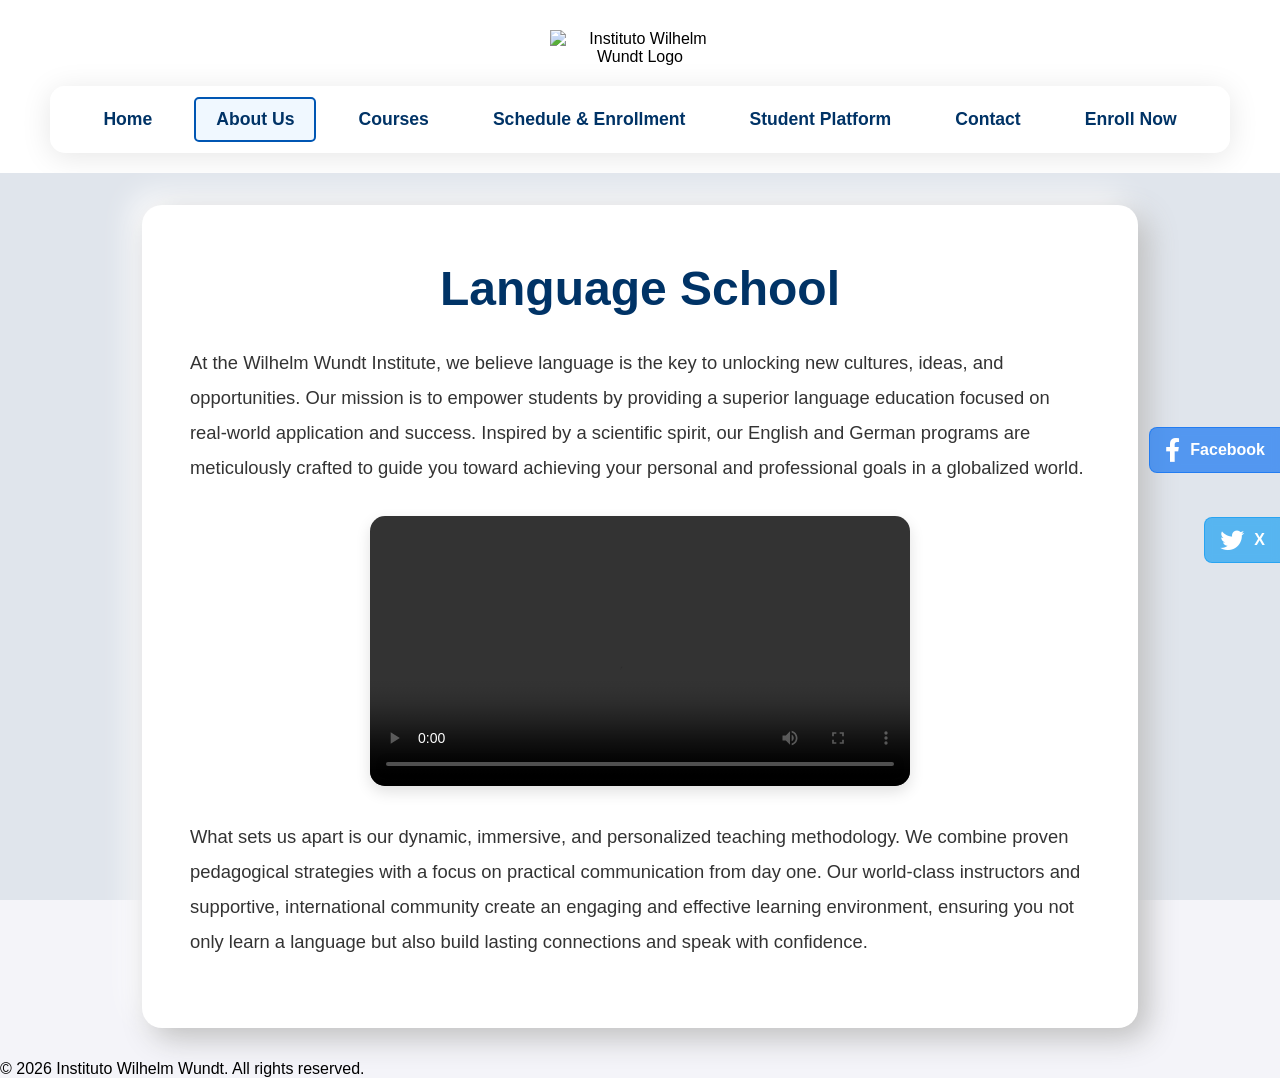
==== about.html @ 09e3ad92 "Refactor: Transform project to Wil Language Institute website" ====
<!DOCTYPE html>
<html lang="en">
<head>
    <meta charset="UTF-8">
    <meta name="viewport" content="width=device-width, initial-scale=1.0">
    <title>Instituto Wilhelm Wundt - About Us</title>
    <link rel="stylesheet" href="assets/styles.css">
    <link rel="stylesheet" href="assets/quienes_somos_effects.css">
    <link rel="stylesheet" href="https://cdnjs.cloudflare.com/ajax/libs/font-awesome/6.0.0-beta3/css/all.min.css">
    <style>
        body {
            background-color: #e0e5ec;
            font-family: 'Roboto', sans-serif;
            margin: 0;
            background-image: url('imagenes/analisis_investigacion.jpg'); /* Imagen de fondo conceptual */
            background-size: cover;
            background-position: center;
            background-attachment: fixed;
            position: relative; /* Necesario para el pseudo-elemento */
        }
        body::before {
            content: '';
            position: absolute;
            top: 0;
            left: 0;
            width: 100%;
            height: 100%;
            background-color: rgba(255, 255, 255, 0.7); /* Overlay blanco semitransparente */
            z-index: -1; /* Detrás del contenido */
        }
        .main-header {
            background-color: #ffffff;
            padding: 20px 0 10px 0;
            text-align: center;
            position: relative;
            overflow: hidden;
            flex-shrink: 0;
        }
        .main-header .container {
            max-width: 1200px;
            margin: 0 auto;
            padding: 10px 20px;
        }
        .main-header .logo {
            position: relative;
            display: inline-block;
            margin-bottom: 20px;
        }
        .main-header .logo img {
            max-height: 160px;
            width: auto;
            max-width: 80%;
        }
        .main-header .logo::before {
            content: '';
            position: absolute;
            top: 0;
            left: -150%;
            width: 70%;
            height: 100%;
            background: linear-gradient(90deg, transparent, rgba(255, 255, 255, 0.4), transparent);
            transform: skewX(-25deg);
            animation: shine 5s infinite linear;
        }
        @keyframes shine {
            0% { left: -150%; }
            100% { left: 150%; }
        }
        .main-header::after {
            content: '';
            position: absolute;
            bottom: 0;
            left: -100%;
            width: 100%;
            height: 4px;
            background: linear-gradient(90deg, transparent, #c0c0c0, #a9a9a9, #c0c0c0, transparent);
            animation: slide-in 4s linear infinite;
        }
        @keyframes slide-in {
            0% { left: -100%; }
            50% { left: 100%; }
            100% { left: 100%; }
        }
        .page-nav {
            display: flex;
            justify-content: center;
            align-items: center;
            padding-bottom: 10px;
        }
        .page-nav a {
            color: #003366;
            text-decoration: none;
            margin: 0 10px;
            font-weight: 600;
            font-size: 1.1em;
            padding: 10px 20px;
            border-radius: 5px;
            border: 2px solid transparent;
            transition: all 0.3s ease;
        }
        .page-nav a.active {
            border-color: #0056b3;
            background-color: #f0f8ff;
        }
        .page-nav a:hover {
            border-color: #0056b3;
            background-color: #f0f8ff;
        }

        .main-content { max-width: 900px; margin: 2rem auto; padding: 1.5rem 3rem 3rem 3rem; background: #ffffff; border-radius: 20px; box-shadow: 10px 10px 30px #bebebe, -10px -10px 30px #ffffff; }
        .page-header { text-align: center; margin-bottom: 30px; }
        .page-header h1 { font-size: 3rem; color: #003366; margin-bottom: 15px; font-weight: 700; }
        .page-header p { color: #555; font-size: 1.3rem; line-height: 1.6; }

        .description-section p { font-size: 1.15rem; line-height: 1.9; color: #333; margin-bottom: 20px; }

        .pillars-grid {
            display: grid;
            grid-template-columns: repeat(auto-fit, minmax(220px, 1fr)); /* Ajuste para más espacio */
            gap: 25px;
            margin-top: 30px;
        }
        .pillar-card {
            background: #f8f9fa;
            padding: 25px;
            border-radius: 15px;
            box-shadow: 0 6px 15px rgba(0,0,0,0.12);
            text-align: center;
            border-top: 5px solid #007bff; /* Borde superior más grueso */
            transition: transform 0.3s ease, box-shadow 0.3s ease;
        }
        .pillar-card:hover {
            transform: translateY(-8px);
            box-shadow: 0 12px 25px rgba(0,0,0,0.2);
        }
        .pillar-card h3 {
            color: #003366;
            font-size: 1.5rem; /* Más grande */
            font-weight: 600; /* Más negrita */
            margin: 0;
        }

        .video-container {
            max-width: 60%; /* Reducido para no ocupar todo el ancho */
            margin: 30px auto; /* Centrado horizontalmente */
            position: relative;
        }

        /* Animaciones de texto */
        .animated-text {
            opacity: 0;
            transform: translateY(20px);
            animation: fadeInSlideUp 0.8s forwards;
        }
        @keyframes fadeInSlideUp {
            to { opacity: 1; transform: translateY(0); }
        }
        .animated-text:nth-child(1) { animation-delay: 0.1s; }
        .animated-text:nth-child(2) { animation-delay: 0.2s; }
        .animated-text:nth-child(3) { animation-delay: 0.3s; }
        /* ... y así sucesivamente para más elementos ... */
    </style>
</head>
<body class="dynamic-subtle-background">
    <header class="main-header">
        <div class="container">
            <div class="logo">
                <img src="../willogo.jpg" alt="Instituto Wilhelm Wundt Logo">
            </div>
            <nav class="page-nav">
                <nav class="main-nav">
                <a href="index.html">Home</a>
                <a href="about.html" class="active">About Us</a>
                <a href="courses.html">Courses</a>
                <a href="schedule.html">Schedule & Enrollment</a>
                <a href="student_platform.html">Student Platform</a>
                <a href="contact.html">Contact</a>
                <a href="#" class="enroll-button">Enroll Now</a>
            </nav>
            </nav>
        </div>
    </header>

    <main class="main-content">
        <div class="page-header">
            <h1 class="animated-text-professional" style="animation-delay: 0.2s;">Language School</h1>
        </div>

        <div class="description-section">
            <p class="animated-text-professional" style="animation-delay: 0.6s;">At the Wilhelm Wundt Institute, we believe language is the key to unlocking new cultures, ideas, and opportunities. Our mission is to empower students by providing a superior language education focused on real-world application and success. Inspired by a scientific spirit, our English and German programs are meticulously crafted to guide you toward achieving your personal and professional goals in a globalized world.</p>

            <!-- Video CIPM -->
            <div class="video-container animated-text-professional" style="animation-delay: 0.8s;">
                <video controls style="width: 100%; border-radius: 15px; box-shadow: 0 6px 15px rgba(0,0,0,0.12);">
                    <source src="Video/videoEI.mp4" type="video/mp4">
                    Your browser does not support the video tag.
                </video>
            </div>

            <p class="animated-text-professional" style="animation-delay: 1s;">What sets us apart is our dynamic, immersive, and personalized teaching methodology. We combine proven pedagogical strategies with a focus on practical communication from day one. Our world-class instructors and supportive, international community create an engaging and effective learning environment, ensuring you not only learn a language but also build lasting connections and speak with confidence.</p>
        </div>
    </main>

    <footer class="main-footer" style="background-image: url('imagenes/footer_background.jpg');">
        <div class="container">
            <p>&copy; 2026 Instituto Wilhelm Wundt. All rights reserved.</p>
        </div>
    </footer>

    <div class="social-ribbon facebook-ribbon">
        <a href="https://www.facebook.com/InstitutoWilhelmWundt" target="_blank" aria-label="Visit our Facebook page">
            <i class="fab fa-facebook-f"></i>
            <span>Facebook</span>
        </a>
    </div>
    <div class="social-ribbon twitter-ribbon">
        <a href="https://twitter.com/IW_Wundt" target="_blank" aria-label="Visit our X (Twitter) page">
            <i class="fab fa-twitter"></i>
            <span>X</span>
        </a>
    </div>
</body>
</html>
---- assets/styles.css ----
/* Estilos para el sitio web del CIPM */

body, html {
    margin: 0;
    padding: 0;
    font-family: 'Segoe UI', sans-serif;
    height: 100%;
    background-color: #f4f4f9; /* Fondo claro */
}

.site-header {
    background-color: #001f3f; /* Azul marino oscuro */
    padding: 10px 0;
    position: fixed;
    width: 100%;
    top: 0;
    z-index: 1000;
    box-shadow: 0 2px 10px rgba(0, 0, 0, 0.2);
}

.main-nav {
    display: flex;
    justify-content: center;
    align-items: center;
}

.main-nav a {
    color: #ffffff;
    text-decoration: none;
    margin: 0 10px;
    font-weight: 600;
    font-size: 1.1em;
    padding: 10px 20px;
    border-radius: 5px;
    transition: background-color 0.3s ease, color 0.3s ease;
}

.main-nav a:hover {
    background-color: #ffc107; /* Amarillo para el fondo del hover */
    color: #001f3f; /* Texto oscuro en el hover */
}

.hero-container {
    height: 100vh;
    width: 100%;
    position: relative; /* Context for the overlay */
    background-size: cover;
    background-position: center;
}

.hero-overlay {
    position: absolute;
    top: 0;
    left: 0;
    width: 100%;
    height: 100%;
    background-color: rgba(0, 21, 41, 0.65); /* Dark overlay for text readability */
    display: flex;
    flex-direction: column;
    justify-content: center;
    align-items: center;
    text-align: center;
}

.hero-logo {
    height: 180px; /* Tamaño del logo en la página de inicio */
    margin-top: 40px; /* Añade espacio arriba del logo */
    margin-bottom: 20px; /* Espacio debajo del logo */
}

.hero-content {
    color: #ffffff;
    max-width: 550px; /* Even smaller */
    padding: 15px; /* Further reduced padding */
    background-color: rgba(255, 255, 255, 0.03); /* Extremely subtle transparency */
    backdrop-filter: blur(3px); /* Minimal blur */
    border-radius: 8px; /* Slightly less rounded */
    border: 1px solid rgba(255, 255, 255, 0.08); /* Almost invisible border */
    box-shadow: 0 1px 5px rgba(0, 0, 0, 0.03); /* Very soft shadow */
    margin-bottom: 40px;
}

.hero-content h1 {
    font-size: 3.5em;
    font-weight: 700;
    margin-bottom: 20px;
    text-shadow: 2px 2px 8px rgba(0, 0, 0, 0.7);
}

.hero-content p {
    font-size: 1.5em;
    font-weight: 300;
    margin-bottom: 40px;
}

.hero-button {
    background: linear-gradient(45deg, #007bff, #0056b3);
    color: #ffffff;
    padding: 18px 40px;
    text-decoration: none;
    font-size: 1.2em;
    font-weight: 700;
    letter-spacing: 1px;
    border-radius: 50px; /* Pill shape */
    border: none;
    box-shadow: 0 5px 15px rgba(0, 0, 0, 0.3);
    transition: all 0.3s ease;
    text-transform: uppercase;
}

.hero-button:hover {
    background: linear-gradient(45deg, #0056b3, #007bff);
    box-shadow: 0 8px 25px rgba(0, 123, 255, 0.4);
    transform: translateY(-4px);
}

/* Research Areas Section */
.research-areas {
    padding: 60px 20px;
    background-color: #f4f4f9; /* Cambiado para que coincida con el fondo del body */
}

.research-areas h2 {
    text-align: center;
    font-size: 2.8em;
    color: #003366;
    margin-bottom: 50px;
}

.areas-grid {
    display: grid;
    grid-template-columns: repeat(auto-fit, minmax(280px, 1fr));
    gap: 30px;
    max-width: 1200px;
    margin: 0 auto;
}

.area-card {
    background-color: #ffffff;
    border-radius: 10px;
    box-shadow: 0 4px 20px rgba(0, 0, 0, 0.1);
    padding: 30px;
    text-align: center;
    transition: transform 0.3s ease, box-shadow 0.3s ease;
    border-top: 5px solid #0056b3;
}

.area-card:hover {
    transform: translateY(-10px);
    box-shadow: 0 10px 30px rgba(0, 0, 0, 0.15);
}

.area-card h3 {
    font-size: 1.6em;
    color: #003366;
    margin-bottom: 15px;
}

.area-card p {
    font-size: 1em;
    line-height: 1.6;
    color: #555;
}

/* Styles for Caja de Herramientas page */
.page-content {
    padding-top: 100px; /* Ajuste para el header fijo */
    padding-bottom: 60px;
    position: relative; /* Para el overlay de fondo */
    z-index: 1; /* Asegura que el contenido esté sobre el overlay */
}

.page-title {
    text-align: center;
    font-size: 3em;
    color: #003366;
    margin-bottom: 10px;
}

.page-subtitle {
    text-align: center;
    font-size: 1.2em;
    color: #555;
    margin-bottom: 50px;
}

.toolbox-grid {
    display: grid;
    grid-template-columns: repeat(auto-fit, minmax(300px, 1fr));
    gap: 30px;
    max-width: 1200px;
    margin: 0 auto;
}

.tool-card {
    background-color: #ffffff;
    border-radius: 10px;
    box-shadow: 0 4px 20px rgba(0, 0, 0, 0.1);
    padding: 30px;
    text-align: center;
    transition: transform 0.3s ease, box-shadow 0.3s ease;
    border-top: 5px solid #0056b3; /* Color de acento */
}

.tool-card:hover {
    transform: translateY(-10px);
    box-shadow: 0 10px 30px rgba(0, 0, 0, 0.15);
}

.tool-icon {
    font-size: 3em;
    color: #0056b3; /* Color del icono */
    margin-bottom: 20px;
}

.tool-title {
    font-size: 1.8em;
    color: #003366;
    margin-bottom: 10px;
}

.tool-description {
    font-size: 1em;
    line-height: 1.6;
    color: #555;
    margin-bottom: 20px;
}

.tool-button {
    display: inline-block;
    background-color: #0056b3; /* Color del botón */
    color: #ffffff;
    padding: 12px 25px;
    border-radius: 5px;
    text-decoration: none;
    font-weight: 600;
    transition: background-color 0.3s ease;
}

.tool-button:hover {
    background-color: #003366; /* Color del botón al pasar el ratón */
}

/* Calculator Specific Styles */
.calculator-section {
    background-color: #ffffff;
    padding: 40px;
    border-radius: 10px;
    box-shadow: 0 4px 20px rgba(0, 0, 0, 0.1);
    max-width: 800px;
    margin: 40px auto;
}

.input-group {
    margin-bottom: 20px;
}

.input-group label {
    display: block;
    margin-bottom: 8px;
    font-weight: 600;
    color: #003366;
}

.input-group input[type="number"],
.input-group input[type="date"],
.input-group select {
    width: calc(100% - 20px); /* Ajusta el ancho */
    padding: 10px;
    border: 1px solid #ccc;
    border-radius: 5px;
    font-size: 1em;
}

.input-group input[type="number"]:focus,
.input-group input[type="date"]:focus,
.input-group select:focus {
    border-color: #0056b3;
    outline: none;
    box-shadow: 0 0 5px rgba(0, 86, 179, 0.3);
}

.results-section {
    margin-top: 30px;
    padding-top: 20px;
    border-top: 1px solid #eee;
}

.results-section h3 {
    color: #003366;
    margin-bottom: 15px;
}

.results-section p {
    font-size: 1.1em;
    margin-bottom: 10px;
}

.results-section span {
    font-weight: 600;
    color: #0056b3;
}

canvas {
    max-width: 100%;
    height: auto;
    margin-top: 20px;
}

/* New styles for calculator-header */
.calculator-header {
    background-color: transparent; /* Fondo transparente */
    padding: 20px 0;
    text-align: center;
    position: relative;
    z-index: 999; /* Asegura que esté por encima del contenido */
}

.calculator-header .container {
    display: flex;
    flex-direction: column; /* Apila el logo y la navegación */
    align-items: center; /* Centra horizontalmente */
}

.calculator-header .logo {
    margin-bottom: 15px; /* Espacio entre el logo y la navegación */
}

.calculator-header .logo img {
    height: 50px; /* Tamaño del logo en la calculadora */
    filter: brightness(0); /* Para que el logo sea oscuro */
}

.calculator-header .main-nav a {
    color: #003366; /* Color de texto para los enlaces del menú */
    border-color: #003366; /* Color del borde para los enlaces del menú */
}

.calculator-header .main-nav a:hover {
    background-color: #003366; /* Fondo del hover */
    color: #ffffff; /* Texto del hover */
}

.page-content {
    padding-top: 20px; /* Ajusta el padding superior para el contenido de la página */
}

/* Styles for back-button */
.back-button {
    display: inline-block;
    background-color: #0056b3; /* Color principal */
    color: #ffffff;
    padding: 10px 20px;
    border-radius: 5px;
    text-decoration: none;
    font-weight: 600;
    margin-bottom: 20px; /* Espacio debajo del botón */
    transition: background-color 0.3s ease, transform 0.2s ease;
}

.back-button:hover {
    background-color: #003366; /* Color al pasar el ratón */
    transform: translateY(-2px);
}

/* New styles for thematic area and indicators */
.thematic-area-section {
    margin-top: 30px;
    padding: 20px;
    border: 1px solid #e0e0e0;
    border-radius: 8px;
    background-color: #f9f9f9;
}

.thematic-area-section h2 {
    color: #003366;
    margin-top: 0;
    margin-bottom: 25px;
    text-align: center;
    font-size: 1.8em;
}

.indicator-group {
    display: grid;
    grid-template-columns: repeat(auto-fit, minmax(250px, 1fr));
    gap: 20px;
    margin-bottom: 30px;
    padding-bottom: 20px;
    border-bottom: 1px dashed #e0e0e0;
}

.indicator-group:last-child {
    border-bottom: none;
    margin-bottom: 0;
    padding-bottom: 0;
}

.global-index-container {
    text-align: center;
    margin-top: 30px;
    margin-bottom: 30px;
}

.global-index-container p {
    font-size: 1.5em;
    font-weight: 700;
    color: #003366;
}

.semaforo {
    display: inline-block;
    padding: 8px 15px;
    border-radius: 5px;
    color: #ffffff;
    font-weight: 700;
    min-width: 80px;
    text-align: center;
}

.semaforo-rojo {
    background-color: #dc3545; /* Rojo */
}

.semaforo-amarillo {
    background-color: #ffc107; /* Amarillo */
    color: #333; /* Texto oscuro para contraste */
}

.semaforo-verde {
    background-color: #28a745; /* Verde */
}

.chart-container {
    display: flex;
    flex-wrap: wrap;
    justify-content: space-around;
    gap: 20px;
    margin-top: 30px;
}

.chart-container canvas {
    flex: 1 1 45%; /* Permite que los gráficos se ajusten y ocupen casi la mitad del ancho */
    min-width: 300px; /* Ancho mínimo para evitar que se hagan demasiado pequeños */
    max-width: 100%;
    height: auto;
}

@media (max-width: 768px) {
    .chart-container canvas {
        flex: 1 1 100%; /* En pantallas pequeñas, los gráficos ocupan todo el ancho */
    }
}




/* Styles for toolbox categories */
.toolbox-categories {
    max-width: 1200px;
    margin: 0 auto;
}

/* Styles from main_styles.css for header standardization */
.main-header {
    background-color: #ffffff;
    padding: 20px 0 10px 0;
    text-align: center;
    position: relative;
    overflow: hidden;
    flex-shrink: 0; /* Evita que el header se encoja */
}

.main-header .container {
    max-width: 1200px;
    margin: 0 auto;
    padding: 10px 20px;
}

.main-header .logo {
    position: relative;
    display: inline-block;
    margin-bottom: 20px;
}

.main-header .logo img {
    max-height: 160px;
    width: auto;
    max-width: 80%;
}

.main-header .logo::before {
    content: '';
    position: absolute;
    top: 0;
    left: -150%;
    width: 70%;
    height: 100%;
    background: linear-gradient(90deg, transparent, rgba(255, 255, 255, 0.4), transparent);
    transform: skewX(-25deg);
    animation: shine 5s infinite linear;
}

@keyframes shine {
    0% { left: -150%; }
    100% { left: 150%; }
}



.page-nav {
    display: flex;
    justify-content: center;
    align-items: center;
    padding: 10px 20px; /* Increased padding for the glassmorphism box */
    background: rgba(255, 255, 255, 0.15); /* Semi-transparent white background */
    backdrop-filter: blur(10px); /* Apply blur effect */
    -webkit-backdrop-filter: blur(10px); /* For Safari support */
    border-radius: 15px; /* Rounded corners for the box */
    border: 1px solid rgba(255, 255, 255, 0.2); /* Subtle white border */
    box-shadow: 0 4px 30px rgba(0, 0, 0, 0.1); /* Soft shadow */
    margin: 0 auto; /* Center the navigation box */
    max-width: fit-content; /* Adjust width to content */
}

.page-nav a {
    color: #003366; /* Dark blue text for better contrast on light glass */
    text-decoration: none;
    margin: 0 10px;
    font-weight: 600;
    font-size: 1.1em;
    padding: 8px 15px; /* Slightly reduced padding for links inside the box */
    border-radius: 8px; /* Slightly more rounded links */
    border: 2px solid transparent;
    transition: all 0.3s ease;
}

.page-nav a:hover {
    border-color: #0056b3;
    background-color: rgba(0, 86, 179, 0.1); /* Lighter blue background on hover */
}

/* Social Ribbon Styles */
.social-ribbon {
    position: fixed;
    top: 50%;
    right: 0;
    transform: translateY(-50%);
    z-index: 1000;
}

.social-ribbon a {
    display: flex;
    align-items: center;
    background: rgba(0, 0, 0, 0.5); /* Dark semi-transparent background */
    color: white;
    text-decoration: none;
    padding: 10px 15px;
    border-top-left-radius: 8px;
    border-bottom-left-radius: 8px;
    transition: all 0.3s ease;
    backdrop-filter: blur(5px); /* Glassmorphism effect */
    -webkit-backdrop-filter: blur(5px);
    border: 1px solid rgba(255, 255, 255, 0.2);
    border-right: none;
}

.social-ribbon a:hover {
    background: rgba(0, 0, 0, 0.7); /* Darker on hover */
    transform: translateX(-5px); /* Slight move on hover */
}

.social-ribbon i {
    font-size: 1.5rem;
    margin-right: 10px;
}

.social-ribbon span {
    font-weight: bold;
}

/* Specific ribbon colors */
.facebook-ribbon a {
    background: rgba(24, 119, 242, 0.7); /* Facebook blue with transparency */
    border-color: rgba(24, 119, 242, 0.8);
}

.facebook-ribbon a:hover {
    background: rgba(24, 119, 242, 0.9);
}

.twitter-ribbon {
    top: 60%; /* Adjust position to be below Facebook */
}

.twitter-ribbon a {
    background: rgba(29, 161, 242, 0.7); /* Twitter blue with transparency */
    border-color: rgba(29, 161, 242, 0.8);
}

.twitter-ribbon a:hover {
    background: rgba(29, 161, 242, 0.9);
}

.menu-toggle {
    display: none; /* Hidden by default on large screens */
}

/* Responsive Design */
/* Responsive Design */
@media (max-width: 1200px) {
    .container, .main-header .container, .site-footer .container {
        max-width: 960px;
    }
    .hero-content h1 {
        font-size: 3em;
    }
    .hero-content p {
        font-size: 1.3em;
    }
    .areas-grid, .toolbox-grid, .publication-grid, .objective-grid, .investigator-grid, .team-grid, .events-list {
        grid-template-columns: repeat(auto-fit, minmax(250px, 1fr));
        gap: 25px;
    }
    .footer-section {
        min-width: 220px;
    }
}

@media (max-width: 992px) {
    .container, .main-header .container, .site-footer .container {
        max-width: 720px;
    }
    .main-nav a {
        margin: 0 8px;
        font-size: 1em;
        padding: 8px 15px;
    }
    .hero-content h1 {
        font-size: 2.8em;
    }
    .hero-content p {
        font-size: 1.1em;
    }
    .areas-grid, .toolbox-grid, .publication-grid, .objective-grid, .investigator-grid, .team-grid, .events-list {
        grid-template-columns: repeat(auto-fit, minmax(220px, 1fr));
        gap: 20px;
    }
    .page-title {
        font-size: 2.5em;
    }
    .page-subtitle {
        font-size: 1.1em;
    }
    .footer-section {
        min-width: 200px;
        margin: 15px;
    }
}

@media (max-width: 768px) {
    .site-header {
        padding: 10px 20px;
    }
    .main-nav {
        display: none; /* Hidden by default on small screens */
        flex-direction: column;
        width: 100%;
        background-color: rgba(255, 255, 255, 0.95);
        backdrop-filter: blur(10px);
        -webkit-backdrop-filter: blur(10px);
        position: absolute;
        top: 100%; /* Position below the header */
        left: 0;
        padding: 10px 0;
        box-shadow: 0 2px 10px rgba(0, 0, 0, 0.1);
    }
    .main-nav.active {
        display: flex; /* Show when active */
    }
    .main-nav a {
        margin: 10px 0;
        padding: 15px;
        width: 100%;
        text-align: center;
        border-bottom: 1px solid #eee;
        color: #001f3f; /* Dark text for mobile menu */
    }
    .main-nav a:hover {
        background-color: #f0f0f0;
    }
    .menu-toggle {
        display: block; /* Show hamburger menu */
        background: none;
        border: none;
        color: #ffffff; /* White color for hamburger icon */
        font-size: 2rem;
        cursor: pointer;
        position: absolute;
        right: 20px;
        top: 50%;
        transform: translateY(-50%);
    }
    .main-header .container {
        display: flex;
        justify-content: space-between;
        align-items: center;
    }
    .main-header .logo {
        margin-bottom: 0;
    }
    .hero-content h1 {
        font-size: 2.5em;
    }
    .hero-content p {
        font-size: 1.2em;
    }
    .areas-grid, .toolbox-grid, .publication-grid, .objective-grid, .investigator-grid, .team-grid, .events-list {
        grid-template-columns: 1fr;
        gap: 15px;
    }
    .page-title {
        font-size: 2.2em;
    }
    .footer-section {
        min-width: 100%;
        text-align: center;
        margin: 10px 0;
    }
    .footer-section h3 {
        border-bottom: none;
        padding-bottom: 0;
        margin-bottom: 10px;
    }
    .social-ribbon {
        display: none; /* Hide social ribbon on small screens */
    }
    .event-card {
        flex-direction: column;
        align-items: center;
    }
    .event-date {
        margin-right: 0;
        margin-bottom: 15px;
    }
    .about-section .team-member {
        flex-direction: column;
        text-align: center;
    }
    .about-section .team-member img {
        margin-right: 0;
        margin-bottom: 15px;
    }
    .contact-form-container, .scenario-simulator-section, .perception-simulator-section, .financial-simulator-section, .narrative-generator-section, .project-prioritization-section, .benchmarking-section, .political-risk-calculator-section, .roi-calculator-section, .available-funds-calculator-section, .management-indicators-calculator-section, .work-progress-calculator-section, .presentation-section, .about-section {
        padding: 20px;
        margin: 20px auto;
    }
    .contact-form-container input[type="text"],
    .contact-form-container input[type="email"],
    .contact-form-container textarea,
    .scenario-simulator-section input[type="number"],
    .scenario-simulator-section select,
    .perception-simulator-section input[type="range"],
    .financial-simulator-section input[type="number"],
    .narrative-generator-section textarea,
    .project-prioritization-section input[type="text"],
    .project-prioritization-section input[type="number"],
    .project-prioritization-section select,
    .benchmarking-section input[type="text"],
    .benchmarking-section input[type="number"],
    .benchmarking-section select,
    .political-risk-calculator-section input[type="number"],
    .political-risk-calculator-section select,
    .roi-calculator-section input[type="number"],
    .available-funds-calculator-section input[type="number"],
    .management-indicators-calculator-section input[type="number"],
    .work-progress-calculator-section input[type="number"] {
        width: 100%;
    }
}

@media (max-width: 576px) {
    .site-header {
        padding: 10px 15px;
    }
    .hero-logo {
        height: 100px;
    }
    .hero-content h1 {
        font-size: 2em;
    }
    .hero-content p {
        font-size: 1em;
    }
    .hero-button {
        padding: 15px 30px;
        font-size: 1em;
    }
    .research-areas h2, .toolbox-section h2, .events-section h2, .team-section h2, .objectives-section h2, .investigators-section h2, .contact-form-section h2 {
        font-size: 2em;
        margin-bottom: 30px;
    }
    .page-title {
        font-size: 1.8em;
    }
    .page-subtitle {
        font-size: 1em;
        margin-bottom: 30px;
    }
    .area-card, .tool-card, .publication-card, .objective-card, .investigator-card, .team-member-card, .event-card, .contact-section, .scenario-simulator-section, .perception-simulator-section, .financial-simulator-section, .narrative-generator-section, .project-prioritization-section, .benchmarking-section, .political-risk-calculator-section, .roi-calculator-section, .available-funds-calculator-section, .management-indicators-calculator-section, .work-progress-calculator-section, .presentation-section, .about-section {
        padding: 15px;
    }
    .footer-section {
        margin: 10px 0;
    }
}
@media (max-width: 576px) {
    .hero-logo {
        height: 100px; /* Smaller height for mobile */
        width: auto; /* Maintain aspect ratio */
    }
}

@media (max-width: 768px) {
    .main-content {
        padding: 1.5rem 1rem 3rem 1rem; /* Reduced horizontal padding for small screens */
    }
}
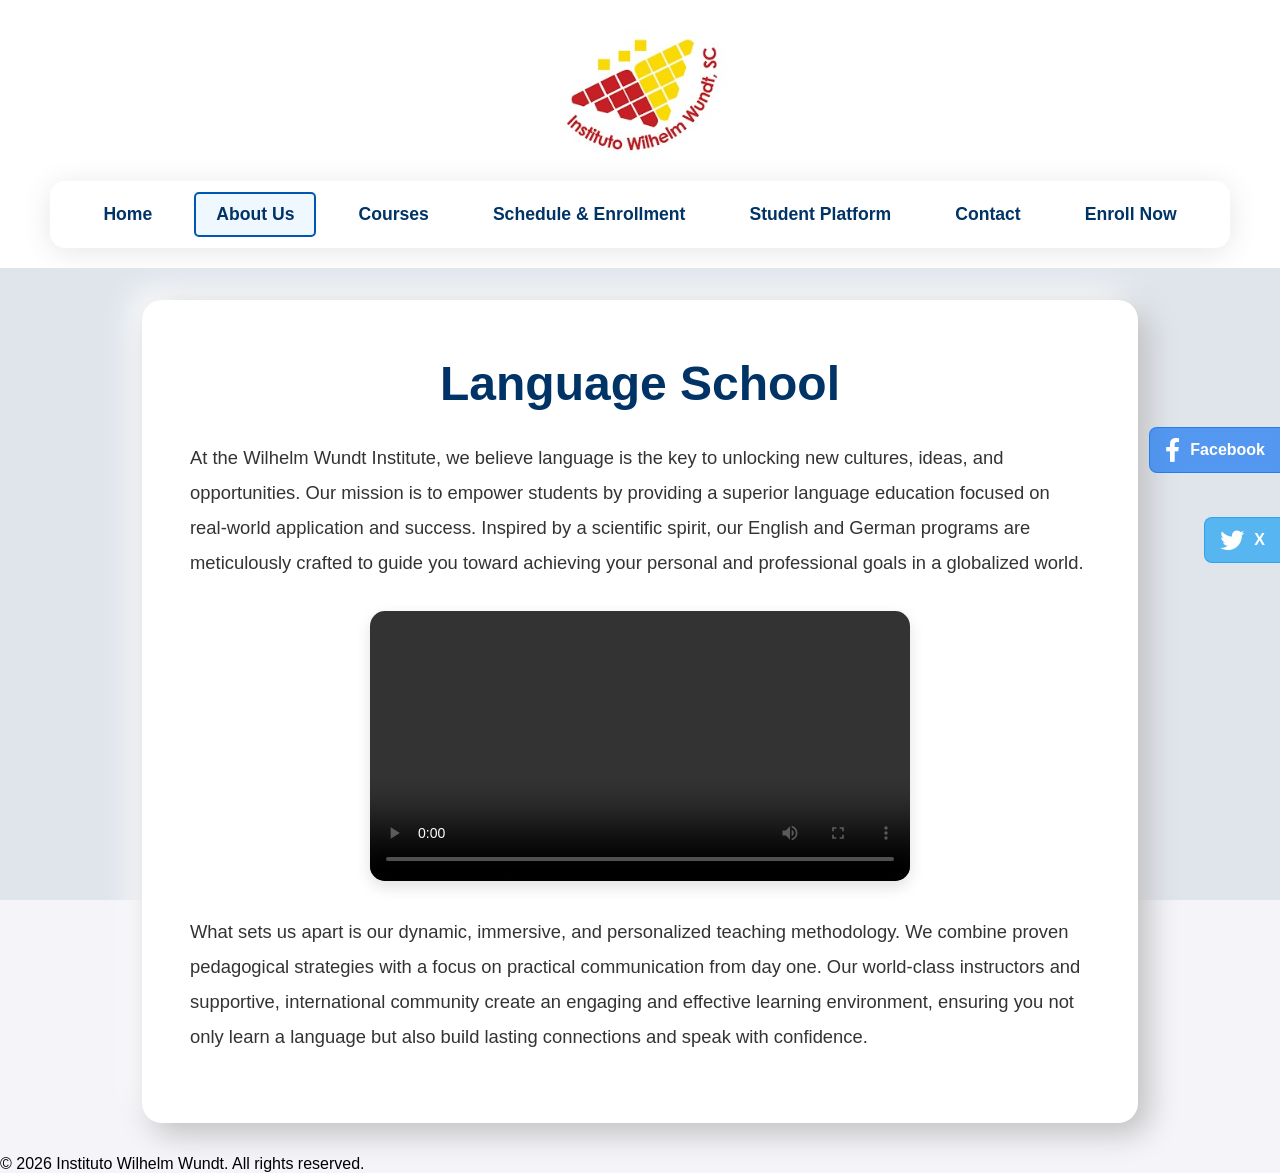
==== commit 6528abf4: "Fix: Responsive issues on internal pages (logo path and mobile navigation)" ====
--- a/about.html
+++ b/about.html
@@ -165,7 +165,7 @@
     <header class="main-header">
         <div class="container">
             <div class="logo">
-                <img src="../willogo.jpg" alt="Instituto Wilhelm Wundt Logo">
+                <img src="imagenes/willogo.jpg" alt="Instituto Wilhelm Wundt Logo">
             </div>
             <nav class="page-nav">
                 <nav class="main-nav">
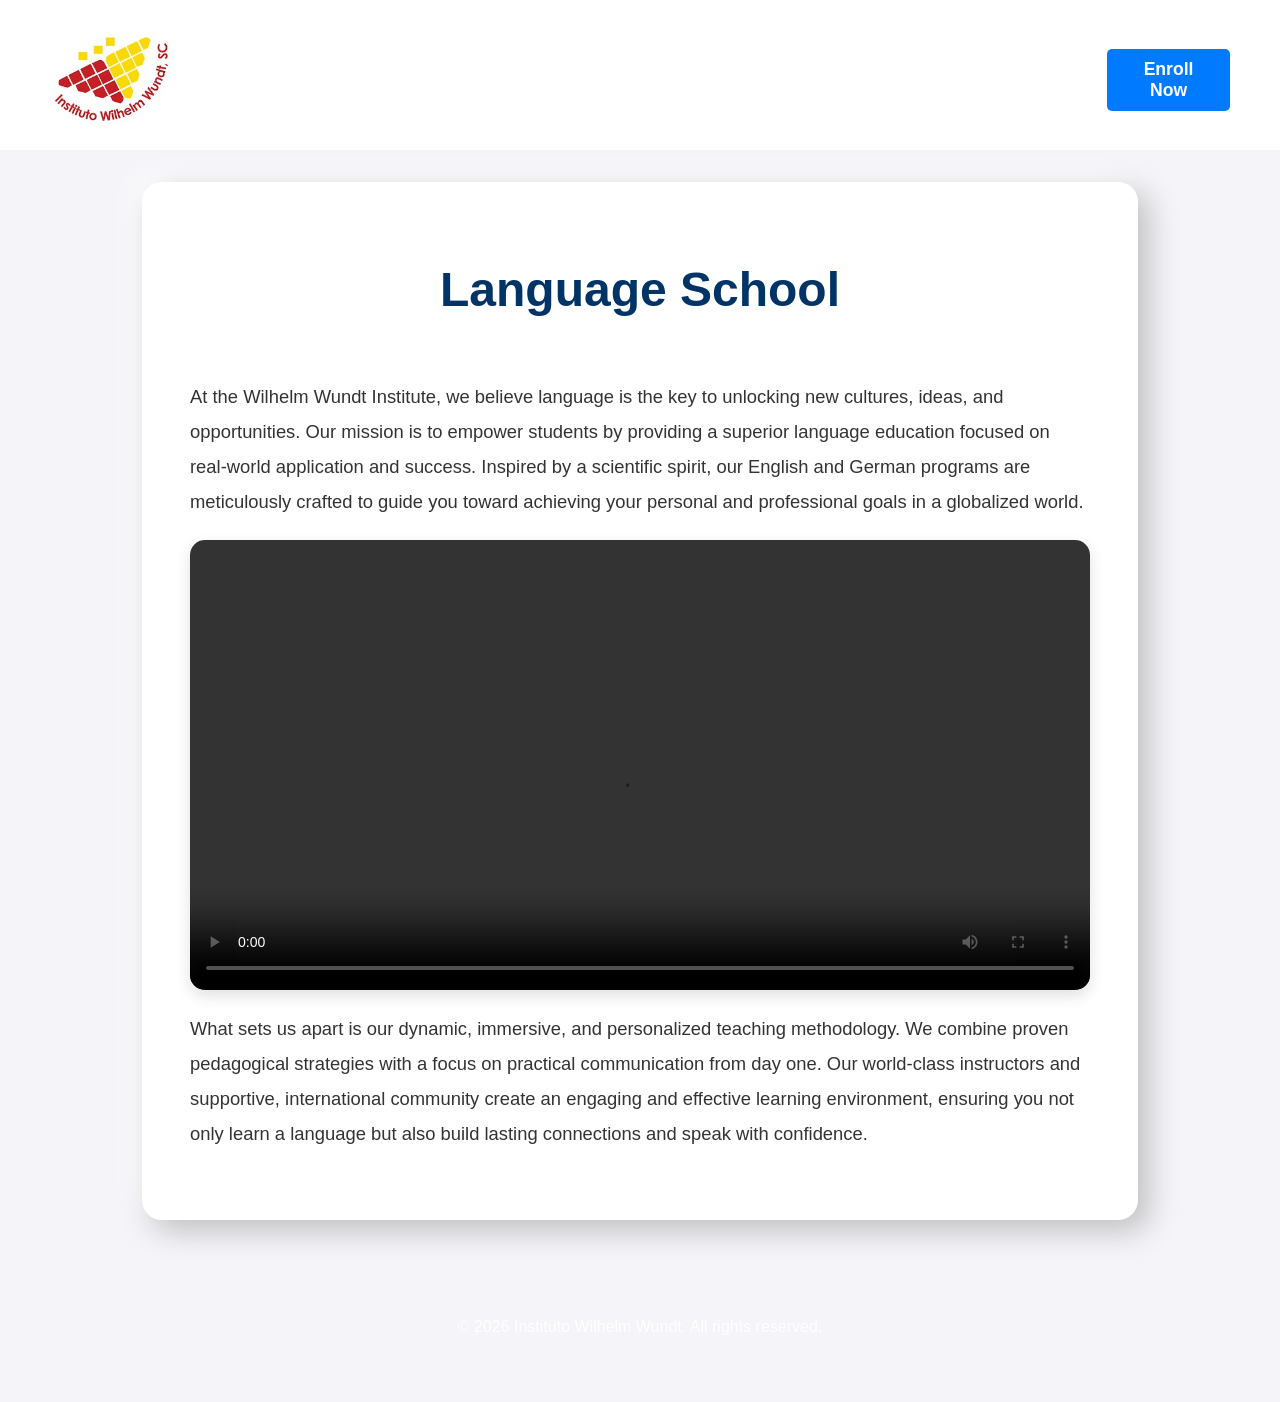
==== commit e1ec51d6: "Fix: Mobile navigation, text size, and video size on internal pages" ====
--- a/about.html
+++ b/about.html
@@ -5,161 +5,9 @@
     <meta name="viewport" content="width=device-width, initial-scale=1.0">
     <title>Instituto Wilhelm Wundt - About Us</title>
     <link rel="stylesheet" href="assets/styles.css">
+    <link rel="stylesheet" href="assets/main_styles.css"> <!-- Link to main_styles.css -->
     <link rel="stylesheet" href="assets/quienes_somos_effects.css">
     <link rel="stylesheet" href="https://cdnjs.cloudflare.com/ajax/libs/font-awesome/6.0.0-beta3/css/all.min.css">
-    <style>
-        body {
-            background-color: #e0e5ec;
-            font-family: 'Roboto', sans-serif;
-            margin: 0;
-            background-image: url('imagenes/analisis_investigacion.jpg'); /* Imagen de fondo conceptual */
-            background-size: cover;
-            background-position: center;
-            background-attachment: fixed;
-            position: relative; /* Necesario para el pseudo-elemento */
-        }
-        body::before {
-            content: '';
-            position: absolute;
-            top: 0;
-            left: 0;
-            width: 100%;
-            height: 100%;
-            background-color: rgba(255, 255, 255, 0.7); /* Overlay blanco semitransparente */
-            z-index: -1; /* Detrás del contenido */
-        }
-        .main-header {
-            background-color: #ffffff;
-            padding: 20px 0 10px 0;
-            text-align: center;
-            position: relative;
-            overflow: hidden;
-            flex-shrink: 0;
-        }
-        .main-header .container {
-            max-width: 1200px;
-            margin: 0 auto;
-            padding: 10px 20px;
-        }
-        .main-header .logo {
-            position: relative;
-            display: inline-block;
-            margin-bottom: 20px;
-        }
-        .main-header .logo img {
-            max-height: 160px;
-            width: auto;
-            max-width: 80%;
-        }
-        .main-header .logo::before {
-            content: '';
-            position: absolute;
-            top: 0;
-            left: -150%;
-            width: 70%;
-            height: 100%;
-            background: linear-gradient(90deg, transparent, rgba(255, 255, 255, 0.4), transparent);
-            transform: skewX(-25deg);
-            animation: shine 5s infinite linear;
-        }
-        @keyframes shine {
-            0% { left: -150%; }
-            100% { left: 150%; }
-        }
-        .main-header::after {
-            content: '';
-            position: absolute;
-            bottom: 0;
-            left: -100%;
-            width: 100%;
-            height: 4px;
-            background: linear-gradient(90deg, transparent, #c0c0c0, #a9a9a9, #c0c0c0, transparent);
-            animation: slide-in 4s linear infinite;
-        }
-        @keyframes slide-in {
-            0% { left: -100%; }
-            50% { left: 100%; }
-            100% { left: 100%; }
-        }
-        .page-nav {
-            display: flex;
-            justify-content: center;
-            align-items: center;
-            padding-bottom: 10px;
-        }
-        .page-nav a {
-            color: #003366;
-            text-decoration: none;
-            margin: 0 10px;
-            font-weight: 600;
-            font-size: 1.1em;
-            padding: 10px 20px;
-            border-radius: 5px;
-            border: 2px solid transparent;
-            transition: all 0.3s ease;
-        }
-        .page-nav a.active {
-            border-color: #0056b3;
-            background-color: #f0f8ff;
-        }
-        .page-nav a:hover {
-            border-color: #0056b3;
-            background-color: #f0f8ff;
-        }
-
-        .main-content { max-width: 900px; margin: 2rem auto; padding: 1.5rem 3rem 3rem 3rem; background: #ffffff; border-radius: 20px; box-shadow: 10px 10px 30px #bebebe, -10px -10px 30px #ffffff; }
-        .page-header { text-align: center; margin-bottom: 30px; }
-        .page-header h1 { font-size: 3rem; color: #003366; margin-bottom: 15px; font-weight: 700; }
-        .page-header p { color: #555; font-size: 1.3rem; line-height: 1.6; }
-
-        .description-section p { font-size: 1.15rem; line-height: 1.9; color: #333; margin-bottom: 20px; }
-
-        .pillars-grid {
-            display: grid;
-            grid-template-columns: repeat(auto-fit, minmax(220px, 1fr)); /* Ajuste para más espacio */
-            gap: 25px;
-            margin-top: 30px;
-        }
-        .pillar-card {
-            background: #f8f9fa;
-            padding: 25px;
-            border-radius: 15px;
-            box-shadow: 0 6px 15px rgba(0,0,0,0.12);
-            text-align: center;
-            border-top: 5px solid #007bff; /* Borde superior más grueso */
-            transition: transform 0.3s ease, box-shadow 0.3s ease;
-        }
-        .pillar-card:hover {
-            transform: translateY(-8px);
-            box-shadow: 0 12px 25px rgba(0,0,0,0.2);
-        }
-        .pillar-card h3 {
-            color: #003366;
-            font-size: 1.5rem; /* Más grande */
-            font-weight: 600; /* Más negrita */
-            margin: 0;
-        }
-
-        .video-container {
-            max-width: 60%; /* Reducido para no ocupar todo el ancho */
-            margin: 30px auto; /* Centrado horizontalmente */
-            position: relative;
-        }
-
-        /* Animaciones de texto */
-        .animated-text {
-            opacity: 0;
-            transform: translateY(20px);
-            animation: fadeInSlideUp 0.8s forwards;
-        }
-        @keyframes fadeInSlideUp {
-            to { opacity: 1; transform: translateY(0); }
-        }
-        .animated-text:nth-child(1) { animation-delay: 0.1s; }
-        .animated-text:nth-child(2) { animation-delay: 0.2s; }
-        .animated-text:nth-child(3) { animation-delay: 0.3s; }
-        /* ... y así sucesivamente para más elementos ... */
-    </style>
 </head>
 <body class="dynamic-subtle-background">
     <header class="main-header">
@@ -167,8 +15,7 @@
             <div class="logo">
                 <img src="imagenes/willogo.jpg" alt="Instituto Wilhelm Wundt Logo">
             </div>
-            <nav class="page-nav">
-                <nav class="main-nav">
+            <nav class="main-nav">
                 <a href="index.html">Home</a>
                 <a href="about.html" class="active">About Us</a>
                 <a href="courses.html">Courses</a>
@@ -177,7 +24,9 @@
                 <a href="contact.html">Contact</a>
                 <a href="#" class="enroll-button">Enroll Now</a>
             </nav>
-            </nav>
+            <button class="menu-toggle" aria-label="Toggle navigation">
+                <i class="fas fa-bars"></i>
+            </button>
         </div>
     </header>
 
@@ -219,5 +68,17 @@
             <span>X</span>
         </a>
     </div>
+    <script>
+        document.addEventListener('DOMContentLoaded', function () {
+            const menuToggle = document.querySelector('.menu-toggle');
+            const mainNav = document.querySelector('.main-nav');
+
+            if (menuToggle && mainNav) {
+                menuToggle.addEventListener('click', function () {
+                    mainNav.classList.toggle('active');
+                });
+            }
+        });
+    </script>
 </body>
 </html>
--- a/assets/styles.css
+++ b/assets/styles.css
@@ -657,56 +657,8 @@
     }
 }
 
-@media (max-width: 768px) {
     .site-header {
         padding: 10px 20px;
-    }
-    .main-nav {
-        display: none; /* Hidden by default on small screens */
-        flex-direction: column;
-        width: 100%;
-        background-color: rgba(255, 255, 255, 0.95);
-        backdrop-filter: blur(10px);
-        -webkit-backdrop-filter: blur(10px);
-        position: absolute;
-        top: 100%; /* Position below the header */
-        left: 0;
-        padding: 10px 0;
-        box-shadow: 0 2px 10px rgba(0, 0, 0, 0.1);
-    }
-    .main-nav.active {
-        display: flex; /* Show when active */
-    }
-    .main-nav a {
-        margin: 10px 0;
-        padding: 15px;
-        width: 100%;
-        text-align: center;
-        border-bottom: 1px solid #eee;
-        color: #001f3f; /* Dark text for mobile menu */
-    }
-    .main-nav a:hover {
-        background-color: #f0f0f0;
-    }
-    .menu-toggle {
-        display: block; /* Show hamburger menu */
-        background: none;
-        border: none;
-        color: #ffffff; /* White color for hamburger icon */
-        font-size: 2rem;
-        cursor: pointer;
-        position: absolute;
-        right: 20px;
-        top: 50%;
-        transform: translateY(-50%);
-    }
-    .main-header .container {
-        display: flex;
-        justify-content: space-between;
-        align-items: center;
-    }
-    .main-header .logo {
-        margin-bottom: 0;
     }
     .hero-content h1 {
         font-size: 2.5em;
--- a/assets/main_styles.css
+++ b/assets/main_styles.css
@@ -0,0 +1,448 @@
+
+/* Estilos para main.html */
+
+html, body {
+    height: 100%;
+    margin: 0;
+    padding: 0;
+}
+
+body {
+    font-family: 'Segoe UI', sans-serif;
+    background-color: #f4f4f9;
+    color: #333;
+    display: flex;
+    flex-direction: column; /* Permite que los elementos hijos se apilen verticalmente */
+}
+
+.container {
+    max-width: 1200px;
+    margin: 0 auto;
+    padding: 10px 20px;
+}
+
+main {
+    flex: 1; /* Permite que main ocupe el espacio restante */
+    display: flex;
+    flex-direction: column;
+}
+
+.pillars-section {
+    padding: 0;
+    margin-top: 0;
+    width: 100%;
+    flex: 1; /* Permite que la sección ocupe el espacio restante dentro de main */
+    display: flex;
+    flex-direction: column;
+}
+
+.pillars-section h2 {
+    color: #003366;
+    font-size: 2.5em;
+    margin-bottom: 20px;
+    text-align: center;
+    padding-top: 20px;
+    flex-shrink: 0; /* Evita que el título se encoja */
+}
+
+.pillars-carousel {
+    width: 100%;
+    height: auto; /* Se ajustará automáticamente */
+    flex: 1; /* Permite que el carrusel ocupe el espacio restante */
+}
+
+.pillars-carousel .swiper-slide {
+    background-size: cover;
+    background-position: center;
+    display: flex;
+    align-items: center;
+    justify-content: center;
+    color: #ffffff;
+    text-align: center;
+    position: relative;
+}
+
+.pillars-carousel .slide-overlay {
+    position: absolute;
+    top: 0;
+    left: 0;
+    width: 100%;
+    height: 100%;
+    background-color: rgba(0, 0, 0, 0.6);
+    display: flex;
+    flex-direction: column;
+    justify-content: center;
+    align-items: center;
+    padding: 20px;
+}
+
+.pillars-carousel .slide-overlay h3 {
+    font-size: 2.5em;
+    margin-bottom: 15px;
+    text-shadow: 2px 2px 8px rgba(0, 0, 0, 0.8);
+}
+
+.pillars-carousel .slide-overlay p {
+    font-size: 1.2em;
+    line-height: 1.6;
+    max-width: 800px;
+}
+
+.pillars-carousel .swiper-button-next, .pillars-carousel .swiper-button-prev {
+    color: #ffffff;
+    --swiper-navigation-size: 40px;
+}
+
+.pillars-carousel .swiper-pagination-bullet {
+    background: rgba(255, 255, 255, 0.7);
+}
+
+.pillars-carousel .swiper-pagination-bullet-active {
+    background: #ffffff;
+}
+
+.main-footer {
+    background-size: cover;
+    background-position: center;
+    color: #ffffff;
+    text-align: center;
+    padding: 40px 0;
+    margin-top: 0;
+    flex-shrink: 0; /* Evita que el footer se encoja */
+}
+
+.main-header {
+    background-color: #ffffff;
+    padding: 20px 0 10px 0;
+    text-align: center;
+    position: relative;
+    overflow: hidden;
+    flex-shrink: 0;
+    display: flex;
+    justify-content: space-between;
+    align-items: center;
+    flex-wrap: wrap;
+}
+.main-header .container {
+    max-width: 1200px;
+    margin: 0 auto;
+    padding: 10px 20px;
+    display: flex;
+    justify-content: space-between;
+    align-items: center;
+    width: 100%;
+}
+.main-header .logo {
+    position: relative;
+    display: inline-block;
+    margin-bottom: 0;
+}
+.main-header .logo img {
+    max-height: 100px;
+    width: auto;
+    max-width: 100%;
+}
+.main-nav {
+    display: flex;
+    justify-content: center;
+    align-items: center;
+    padding-bottom: 0;
+}
+.menu-toggle {
+    display: none;
+    background: none;
+    border: none;
+    color: #003366; /* Dark blue for hamburger icon */
+    font-size: 2rem;
+    cursor: pointer;
+    padding: 10px;
+    z-index: 1000; /* Ensure it's above other content */
+}
+
+@media (max-width: 768px) {
+    body {
+        font-size: 95%; /* Reduce base font size by 5% */
+    }
+    .main-header {
+        padding: 10px 20px;
+    }
+    .main-header .container {
+        flex-wrap: nowrap;
+    }
+    .main-nav {
+        display: none;
+        flex-direction: column;
+        width: 100%;
+        background-color: rgba(255, 255, 255, 0.98);
+        backdrop-filter: blur(10px);
+        -webkit-backdrop-filter: blur(10px);
+        position: absolute;
+        top: 100%;
+        left: 0;
+        padding: 10px 0;
+        box-shadow: 0 2px 10px rgba(0, 0, 0, 0.1);
+        z-index: 998;
+        transform: translateY(-100%);
+        transition: transform 0.3s ease-out;
+    }
+    .main-nav.active {
+        display: flex;
+        transform: translateY(0);
+    }
+    .main-nav a {
+        margin: 10px 0;
+        padding: 15px;
+        width: 100%;
+        text-align: center;
+        border-bottom: 1px solid #eee;
+        color: #003366;
+    }
+    .main-nav a:last-child {
+        border-bottom: none;
+    }
+    .menu-toggle {
+        display: block;
+    }
+
+    /* Video size adjustment for mobile */
+    .video-container {
+        max-width: 100% !important; /* Ensure it takes full width */
+        margin: 20px auto !important; /* Adjust margin */
+    }
+    .video-container video {
+        width: 100%; /* Make the video element itself take full width */
+        height: auto;
+    }
+}
+
+.main-content { max-width: 900px; margin: 2rem auto; padding: 3rem; background: #ffffff; border-radius: 20px; box-shadow: 10px 10px 30px #bebebe, -10px -10px 30px #ffffff; }
+.page-header { text-align: center; margin-bottom: 30px; }
+.page-header h1 { font-size: 3rem; color: #003366; margin-bottom: 15px; font-weight: 700; }
+.page-header p { color: #555; font-size: 1.3rem; line-height: 1.6; }
+
+.description-section p { font-size: 1.15rem; line-height: 1.9; color: #333; margin-bottom: 20px; }
+
+/* New styles for Wil Language Institute */
+
+/* Enroll Button */
+.enroll-button {
+    background-color: #007bff;
+    color: white;
+    padding: 10px 20px;
+    border-radius: 5px;
+    text-decoration: none;
+    font-weight: bold;
+    transition: background-color 0.3s ease;
+}
+
+.enroll-button:hover {
+    background-color: #0056b3;
+}
+
+.enroll-button-small {
+    background-color: #28a745;
+    color: white;
+    padding: 8px 15px;
+    border-radius: 4px;
+    text-decoration: none;
+    font-size: 0.9em;
+    transition: background-color 0.3s ease;
+}
+
+.enroll-button-small:hover {
+    background-color: #218838;
+}
+
+/* Courses Section */
+.courses-section {
+    padding: 40px 0;
+    text-align: center;
+}
+
+.courses-section h2 {
+    color: #333;
+    margin-bottom: 30px;
+    font-size: 2.5em;
+}
+
+.language-category {
+    margin-bottom: 50px;
+}
+
+.language-category h3 {
+    color: #003366;
+    font-size: 2em;
+    margin-bottom: 25px;
+    border-bottom: 2px solid #eee;
+    padding-bottom: 10px;
+    display: inline-block;
+}
+
+.course-list {
+    display: grid;
+    grid-template-columns: repeat(auto-fit, minmax(300px, 1fr));
+    gap: 30px;
+    justify-content: center;
+}
+
+.course-card {
+    background-color: #fff;
+    border-radius: 8px;
+    box-shadow: 0 4px 8px rgba(0,0,0,0.1);
+    padding: 25px;
+    text-align: left;
+    transition: transform 0.3s ease, box-shadow 0.3s ease;
+}
+
+.course-card:hover {
+    transform: translateY(-5px);
+    box-shadow: 0 8px 16px rgba(0,0,0,0.2);
+}
+
+.course-card h4 {
+    color: #007bff;
+    font-size: 1.5em;
+    margin-top: 0;
+    margin-bottom: 15px;
+}
+
+.course-card p {
+    font-size: 1em;
+    line-height: 1.6;
+    color: #555;
+    margin-bottom: 15px;
+}
+
+.course-card ul {
+    list-style: disc;
+    margin-left: 20px;
+    margin-bottom: 20px;
+    color: #666;
+}
+
+.course-card ul li {
+    margin-bottom: 5px;
+}
+
+/* Schedule Section */
+.schedule-section {
+    padding: 40px 0;
+    text-align: center;
+}
+.schedule-section h2 {
+    color: #333;
+    margin-bottom: 30px;
+    font-size: 2.5em;
+}
+.schedule-table-container {
+    max-width: 900px;
+    margin: 0 auto;
+    overflow-x: auto;
+    background-color: #fff;
+    border-radius: 8px;
+    box-shadow: 0 4px 8px rgba(0,0,0,0.1);
+    padding: 20px;
+}
+.schedule-table {
+    width: 100%;
+    border-collapse: collapse;
+    margin-bottom: 30px;
+}
+.schedule-table th, .schedule-table td {
+    border: 1px solid #ddd;
+    padding: 12px 15px;
+    text-align: left;
+    font-size: 1em;
+}
+.schedule-table th {
+    background-color: #f2f2f2;
+    color: #555;
+    font-weight: bold;
+    text-transform: uppercase;
+}
+.schedule-table tr:nth-child(even) {
+    background-color: #f9f9f9;
+}
+.schedule-table tr:hover {
+    background-color: #f1f1f1;
+}
+.enrollment-info {
+    margin-top: 40px;
+    padding: 20px;
+    background-color: #e9f7ef; /* Light green background */
+    border-left: 5px solid #28a745; /* Green border */
+    border-radius: 5px;
+    text-align: left;
+}
+.enrollment-info h3 {
+    color: #28a745;
+    margin-bottom: 15px;
+}
+.enrollment-info p {
+    font-size: 1.1em;
+    line-height: 1.6;
+    color: #333;
+}
+.enrollment-info a {
+    display: inline-block;
+    margin-top: 20px;
+    padding: 10px 25px;
+    background-color: #007bff;
+    color: white;
+    text-decoration: none;
+    border-radius: 5px;
+    transition: background-color 0.3s ease;
+}
+.enrollment-info a:hover {
+    background-color: #0056b3;
+}
+
+/* Student Platform Section */
+.platform-section {
+    padding: 40px 0;
+    text-align: center;
+}
+.platform-section h2 {
+    color: #333;
+    margin-bottom: 30px;
+    font-size: 2.5em;
+}
+.platform-content {
+    max-width: 800px;
+    margin: 0 auto;
+    background-color: #fff;
+    border-radius: 8px;
+    box-shadow: 0 4px 8px rgba(0,0,0,0.1);
+    padding: 30px;
+    text-align: left;
+}
+.platform-content p {
+    font-size: 1.1em;
+    line-height: 1.6;
+    color: #555;
+    margin-bottom: 20px;
+}
+.platform-content ul {
+    list-style: disc;
+    margin-left: 20px;
+    margin-bottom: 20px;
+    color: #555;
+}
+.platform-content ul li {
+    margin-bottom: 10px;
+    font-size: 1.05em;
+}
+.platform-content .platform-link {
+    display: inline-block;
+    margin-top: 20px;
+    padding: 12px 30px;
+    background-color: #007bff;
+    color: white;
+    text-decoration: none;
+    border-radius: 5px;
+    font-size: 1.1em;
+    transition: background-color 0.3s ease;
+}
+.platform-content .platform-link:hover {
+    background-color: #0056b3;
+}
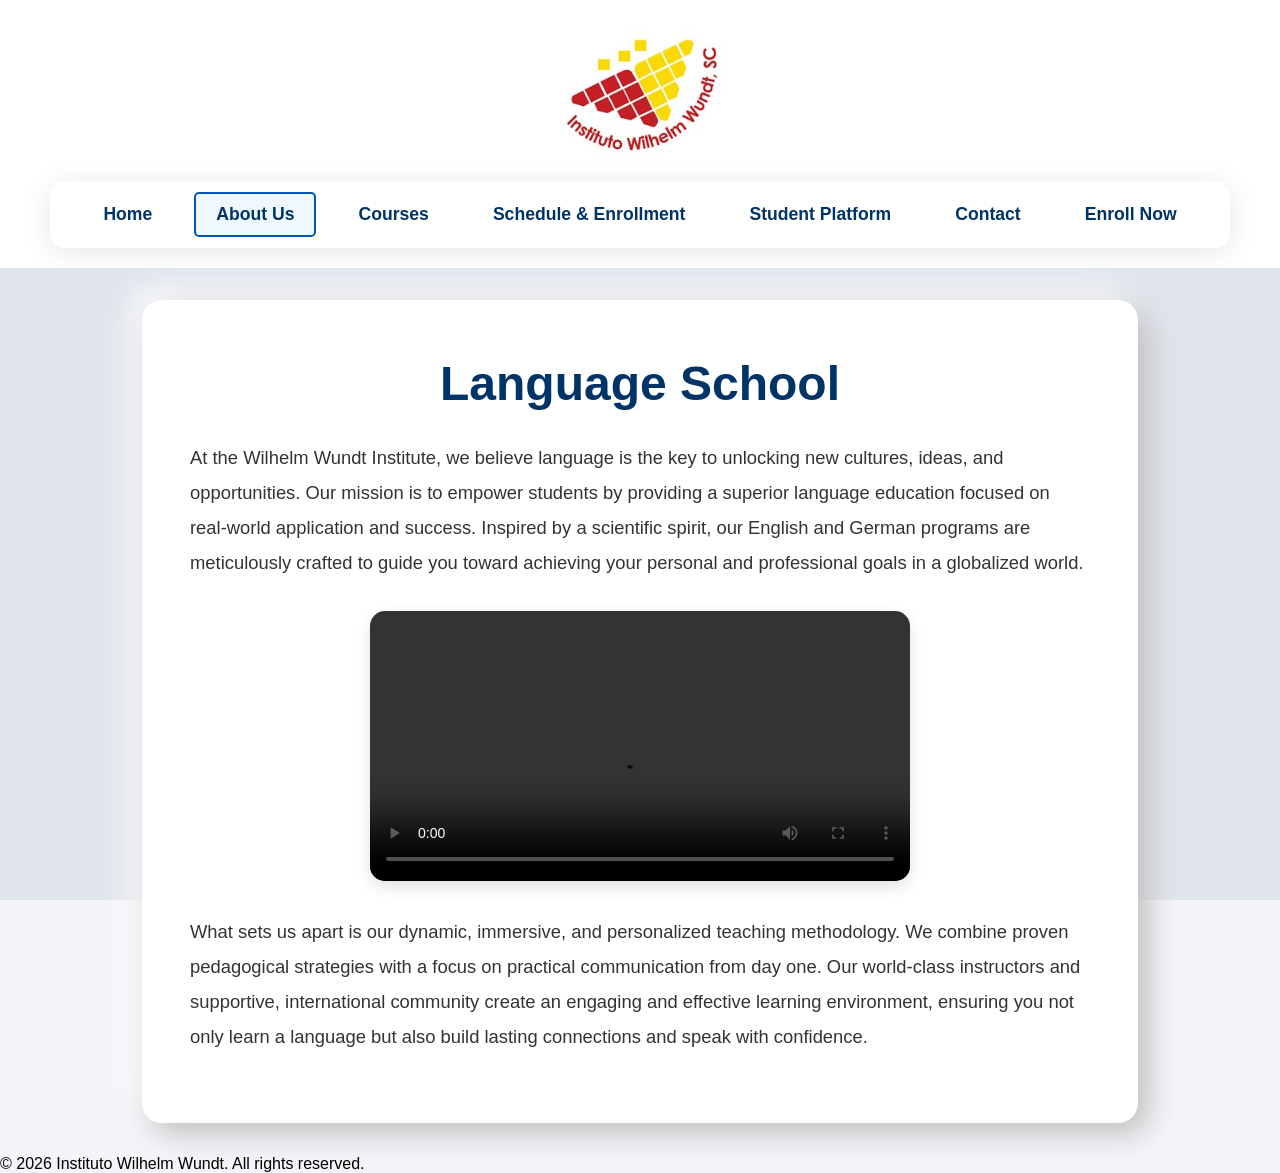
==== commit 48569d91: "Revert "Fix: Mobile navigation, text size, and video size on internal pages" This reverts commit e1e" ====
--- a/about.html
+++ b/about.html
@@ -5,9 +5,161 @@
     <meta name="viewport" content="width=device-width, initial-scale=1.0">
     <title>Instituto Wilhelm Wundt - About Us</title>
     <link rel="stylesheet" href="assets/styles.css">
-    <link rel="stylesheet" href="assets/main_styles.css"> <!-- Link to main_styles.css -->
     <link rel="stylesheet" href="assets/quienes_somos_effects.css">
     <link rel="stylesheet" href="https://cdnjs.cloudflare.com/ajax/libs/font-awesome/6.0.0-beta3/css/all.min.css">
+    <style>
+        body {
+            background-color: #e0e5ec;
+            font-family: 'Roboto', sans-serif;
+            margin: 0;
+            background-image: url('imagenes/analisis_investigacion.jpg'); /* Imagen de fondo conceptual */
+            background-size: cover;
+            background-position: center;
+            background-attachment: fixed;
+            position: relative; /* Necesario para el pseudo-elemento */
+        }
+        body::before {
+            content: '';
+            position: absolute;
+            top: 0;
+            left: 0;
+            width: 100%;
+            height: 100%;
+            background-color: rgba(255, 255, 255, 0.7); /* Overlay blanco semitransparente */
+            z-index: -1; /* Detrás del contenido */
+        }
+        .main-header {
+            background-color: #ffffff;
+            padding: 20px 0 10px 0;
+            text-align: center;
+            position: relative;
+            overflow: hidden;
+            flex-shrink: 0;
+        }
+        .main-header .container {
+            max-width: 1200px;
+            margin: 0 auto;
+            padding: 10px 20px;
+        }
+        .main-header .logo {
+            position: relative;
+            display: inline-block;
+            margin-bottom: 20px;
+        }
+        .main-header .logo img {
+            max-height: 160px;
+            width: auto;
+            max-width: 80%;
+        }
+        .main-header .logo::before {
+            content: '';
+            position: absolute;
+            top: 0;
+            left: -150%;
+            width: 70%;
+            height: 100%;
+            background: linear-gradient(90deg, transparent, rgba(255, 255, 255, 0.4), transparent);
+            transform: skewX(-25deg);
+            animation: shine 5s infinite linear;
+        }
+        @keyframes shine {
+            0% { left: -150%; }
+            100% { left: 150%; }
+        }
+        .main-header::after {
+            content: '';
+            position: absolute;
+            bottom: 0;
+            left: -100%;
+            width: 100%;
+            height: 4px;
+            background: linear-gradient(90deg, transparent, #c0c0c0, #a9a9a9, #c0c0c0, transparent);
+            animation: slide-in 4s linear infinite;
+        }
+        @keyframes slide-in {
+            0% { left: -100%; }
+            50% { left: 100%; }
+            100% { left: 100%; }
+        }
+        .page-nav {
+            display: flex;
+            justify-content: center;
+            align-items: center;
+            padding-bottom: 10px;
+        }
+        .page-nav a {
+            color: #003366;
+            text-decoration: none;
+            margin: 0 10px;
+            font-weight: 600;
+            font-size: 1.1em;
+            padding: 10px 20px;
+            border-radius: 5px;
+            border: 2px solid transparent;
+            transition: all 0.3s ease;
+        }
+        .page-nav a.active {
+            border-color: #0056b3;
+            background-color: #f0f8ff;
+        }
+        .page-nav a:hover {
+            border-color: #0056b3;
+            background-color: #f0f8ff;
+        }
+
+        .main-content { max-width: 900px; margin: 2rem auto; padding: 1.5rem 3rem 3rem 3rem; background: #ffffff; border-radius: 20px; box-shadow: 10px 10px 30px #bebebe, -10px -10px 30px #ffffff; }
+        .page-header { text-align: center; margin-bottom: 30px; }
+        .page-header h1 { font-size: 3rem; color: #003366; margin-bottom: 15px; font-weight: 700; }
+        .page-header p { color: #555; font-size: 1.3rem; line-height: 1.6; }
+
+        .description-section p { font-size: 1.15rem; line-height: 1.9; color: #333; margin-bottom: 20px; }
+
+        .pillars-grid {
+            display: grid;
+            grid-template-columns: repeat(auto-fit, minmax(220px, 1fr)); /* Ajuste para más espacio */
+            gap: 25px;
+            margin-top: 30px;
+        }
+        .pillar-card {
+            background: #f8f9fa;
+            padding: 25px;
+            border-radius: 15px;
+            box-shadow: 0 6px 15px rgba(0,0,0,0.12);
+            text-align: center;
+            border-top: 5px solid #007bff; /* Borde superior más grueso */
+            transition: transform 0.3s ease, box-shadow 0.3s ease;
+        }
+        .pillar-card:hover {
+            transform: translateY(-8px);
+            box-shadow: 0 12px 25px rgba(0,0,0,0.2);
+        }
+        .pillar-card h3 {
+            color: #003366;
+            font-size: 1.5rem; /* Más grande */
+            font-weight: 600; /* Más negrita */
+            margin: 0;
+        }
+
+        .video-container {
+            max-width: 60%; /* Reducido para no ocupar todo el ancho */
+            margin: 30px auto; /* Centrado horizontalmente */
+            position: relative;
+        }
+
+        /* Animaciones de texto */
+        .animated-text {
+            opacity: 0;
+            transform: translateY(20px);
+            animation: fadeInSlideUp 0.8s forwards;
+        }
+        @keyframes fadeInSlideUp {
+            to { opacity: 1; transform: translateY(0); }
+        }
+        .animated-text:nth-child(1) { animation-delay: 0.1s; }
+        .animated-text:nth-child(2) { animation-delay: 0.2s; }
+        .animated-text:nth-child(3) { animation-delay: 0.3s; }
+        /* ... y así sucesivamente para más elementos ... */
+    </style>
 </head>
 <body class="dynamic-subtle-background">
     <header class="main-header">
@@ -15,7 +167,8 @@
             <div class="logo">
                 <img src="imagenes/willogo.jpg" alt="Instituto Wilhelm Wundt Logo">
             </div>
-            <nav class="main-nav">
+            <nav class="page-nav">
+                <nav class="main-nav">
                 <a href="index.html">Home</a>
                 <a href="about.html" class="active">About Us</a>
                 <a href="courses.html">Courses</a>
@@ -24,9 +177,7 @@
                 <a href="contact.html">Contact</a>
                 <a href="#" class="enroll-button">Enroll Now</a>
             </nav>
-            <button class="menu-toggle" aria-label="Toggle navigation">
-                <i class="fas fa-bars"></i>
-            </button>
+            </nav>
         </div>
     </header>
 
@@ -68,17 +219,5 @@
             <span>X</span>
         </a>
     </div>
-    <script>
-        document.addEventListener('DOMContentLoaded', function () {
-            const menuToggle = document.querySelector('.menu-toggle');
-            const mainNav = document.querySelector('.main-nav');
-
-            if (menuToggle && mainNav) {
-                menuToggle.addEventListener('click', function () {
-                    mainNav.classList.toggle('active');
-                });
-            }
-        });
-    </script>
 </body>
 </html>
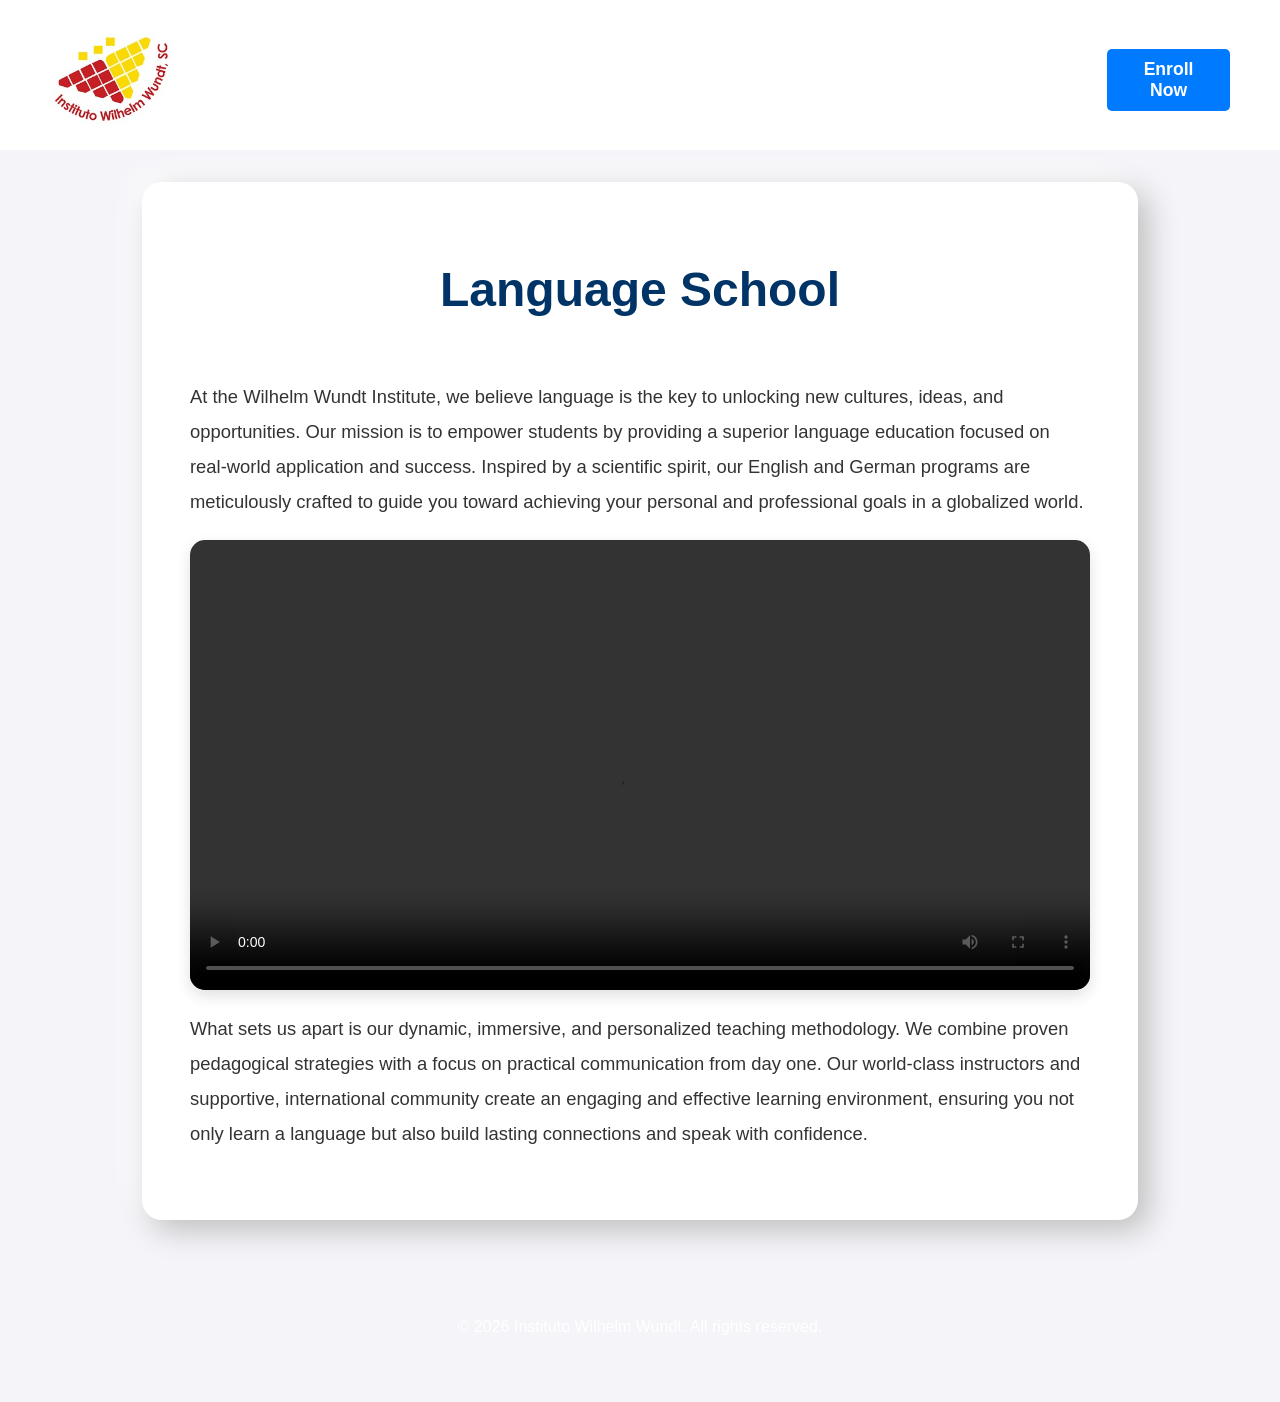
==== commit 56c930e2: "Fix: Standardize header HTML/JS, refine mobile navigation, text/video size" ====
--- a/about.html
+++ b/about.html
@@ -5,161 +5,9 @@
     <meta name="viewport" content="width=device-width, initial-scale=1.0">
     <title>Instituto Wilhelm Wundt - About Us</title>
     <link rel="stylesheet" href="assets/styles.css">
+    <link rel="stylesheet" href="assets/main_styles.css"> <!-- Ensure this is linked -->
     <link rel="stylesheet" href="assets/quienes_somos_effects.css">
     <link rel="stylesheet" href="https://cdnjs.cloudflare.com/ajax/libs/font-awesome/6.0.0-beta3/css/all.min.css">
-    <style>
-        body {
-            background-color: #e0e5ec;
-            font-family: 'Roboto', sans-serif;
-            margin: 0;
-            background-image: url('imagenes/analisis_investigacion.jpg'); /* Imagen de fondo conceptual */
-            background-size: cover;
-            background-position: center;
-            background-attachment: fixed;
-            position: relative; /* Necesario para el pseudo-elemento */
-        }
-        body::before {
-            content: '';
-            position: absolute;
-            top: 0;
-            left: 0;
-            width: 100%;
-            height: 100%;
-            background-color: rgba(255, 255, 255, 0.7); /* Overlay blanco semitransparente */
-            z-index: -1; /* Detrás del contenido */
-        }
-        .main-header {
-            background-color: #ffffff;
-            padding: 20px 0 10px 0;
-            text-align: center;
-            position: relative;
-            overflow: hidden;
-            flex-shrink: 0;
-        }
-        .main-header .container {
-            max-width: 1200px;
-            margin: 0 auto;
-            padding: 10px 20px;
-        }
-        .main-header .logo {
-            position: relative;
-            display: inline-block;
-            margin-bottom: 20px;
-        }
-        .main-header .logo img {
-            max-height: 160px;
-            width: auto;
-            max-width: 80%;
-        }
-        .main-header .logo::before {
-            content: '';
-            position: absolute;
-            top: 0;
-            left: -150%;
-            width: 70%;
-            height: 100%;
-            background: linear-gradient(90deg, transparent, rgba(255, 255, 255, 0.4), transparent);
-            transform: skewX(-25deg);
-            animation: shine 5s infinite linear;
-        }
-        @keyframes shine {
-            0% { left: -150%; }
-            100% { left: 150%; }
-        }
-        .main-header::after {
-            content: '';
-            position: absolute;
-            bottom: 0;
-            left: -100%;
-            width: 100%;
-            height: 4px;
-            background: linear-gradient(90deg, transparent, #c0c0c0, #a9a9a9, #c0c0c0, transparent);
-            animation: slide-in 4s linear infinite;
-        }
-        @keyframes slide-in {
-            0% { left: -100%; }
-            50% { left: 100%; }
-            100% { left: 100%; }
-        }
-        .page-nav {
-            display: flex;
-            justify-content: center;
-            align-items: center;
-            padding-bottom: 10px;
-        }
-        .page-nav a {
-            color: #003366;
-            text-decoration: none;
-            margin: 0 10px;
-            font-weight: 600;
-            font-size: 1.1em;
-            padding: 10px 20px;
-            border-radius: 5px;
-            border: 2px solid transparent;
-            transition: all 0.3s ease;
-        }
-        .page-nav a.active {
-            border-color: #0056b3;
-            background-color: #f0f8ff;
-        }
-        .page-nav a:hover {
-            border-color: #0056b3;
-            background-color: #f0f8ff;
-        }
-
-        .main-content { max-width: 900px; margin: 2rem auto; padding: 1.5rem 3rem 3rem 3rem; background: #ffffff; border-radius: 20px; box-shadow: 10px 10px 30px #bebebe, -10px -10px 30px #ffffff; }
-        .page-header { text-align: center; margin-bottom: 30px; }
-        .page-header h1 { font-size: 3rem; color: #003366; margin-bottom: 15px; font-weight: 700; }
-        .page-header p { color: #555; font-size: 1.3rem; line-height: 1.6; }
-
-        .description-section p { font-size: 1.15rem; line-height: 1.9; color: #333; margin-bottom: 20px; }
-
-        .pillars-grid {
-            display: grid;
-            grid-template-columns: repeat(auto-fit, minmax(220px, 1fr)); /* Ajuste para más espacio */
-            gap: 25px;
-            margin-top: 30px;
-        }
-        .pillar-card {
-            background: #f8f9fa;
-            padding: 25px;
-            border-radius: 15px;
-            box-shadow: 0 6px 15px rgba(0,0,0,0.12);
-            text-align: center;
-            border-top: 5px solid #007bff; /* Borde superior más grueso */
-            transition: transform 0.3s ease, box-shadow 0.3s ease;
-        }
-        .pillar-card:hover {
-            transform: translateY(-8px);
-            box-shadow: 0 12px 25px rgba(0,0,0,0.2);
-        }
-        .pillar-card h3 {
-            color: #003366;
-            font-size: 1.5rem; /* Más grande */
-            font-weight: 600; /* Más negrita */
-            margin: 0;
-        }
-
-        .video-container {
-            max-width: 60%; /* Reducido para no ocupar todo el ancho */
-            margin: 30px auto; /* Centrado horizontalmente */
-            position: relative;
-        }
-
-        /* Animaciones de texto */
-        .animated-text {
-            opacity: 0;
-            transform: translateY(20px);
-            animation: fadeInSlideUp 0.8s forwards;
-        }
-        @keyframes fadeInSlideUp {
-            to { opacity: 1; transform: translateY(0); }
-        }
-        .animated-text:nth-child(1) { animation-delay: 0.1s; }
-        .animated-text:nth-child(2) { animation-delay: 0.2s; }
-        .animated-text:nth-child(3) { animation-delay: 0.3s; }
-        /* ... y así sucesivamente para más elementos ... */
-    </style>
 </head>
 <body class="dynamic-subtle-background">
     <header class="main-header">
@@ -167,8 +15,7 @@
             <div class="logo">
                 <img src="imagenes/willogo.jpg" alt="Instituto Wilhelm Wundt Logo">
             </div>
-            <nav class="page-nav">
-                <nav class="main-nav">
+            <nav class="main-nav">
                 <a href="index.html">Home</a>
                 <a href="about.html" class="active">About Us</a>
                 <a href="courses.html">Courses</a>
@@ -177,7 +24,9 @@
                 <a href="contact.html">Contact</a>
                 <a href="#" class="enroll-button">Enroll Now</a>
             </nav>
-            </nav>
+            <button class="menu-toggle" aria-label="Toggle navigation">
+                <i class="fas fa-bars"></i>
+            </button>
         </div>
     </header>
 
@@ -219,5 +68,17 @@
             <span>X</span>
         </a>
     </div>
+    <script>
+        document.addEventListener('DOMContentLoaded', function () {
+            const menuToggle = document.querySelector('.menu-toggle');
+            const mainNav = document.querySelector('.main-nav');
+
+            if (menuToggle && mainNav) {
+                menuToggle.addEventListener('click', function () {
+                    mainNav.classList.toggle('active');
+                });
+            }
+        });
+    </script>
 </body>
 </html>
--- a/assets/main_styles.css
+++ b/assets/main_styles.css
@@ -0,0 +1,448 @@
+
+/* Estilos para main.html */
+
+html, body {
+    height: 100%;
+    margin: 0;
+    padding: 0;
+}
+
+body {
+    font-family: 'Segoe UI', sans-serif;
+    background-color: #f4f4f9;
+    color: #333;
+    display: flex;
+    flex-direction: column; /* Permite que los elementos hijos se apilen verticalmente */
+}
+
+.container {
+    max-width: 1200px;
+    margin: 0 auto;
+    padding: 10px 20px;
+}
+
+main {
+    flex: 1; /* Permite que main ocupe el espacio restante */
+    display: flex;
+    flex-direction: column;
+}
+
+.pillars-section {
+    padding: 0;
+    margin-top: 0;
+    width: 100%;
+    flex: 1; /* Permite que la sección ocupe el espacio restante dentro de main */
+    display: flex;
+    flex-direction: column;
+}
+
+.pillars-section h2 {
+    color: #003366;
+    font-size: 2.5em;
+    margin-bottom: 20px;
+    text-align: center;
+    padding-top: 20px;
+    flex-shrink: 0; /* Evita que el título se encoja */
+}
+
+.pillars-carousel {
+    width: 100%;
+    height: auto; /* Se ajustará automáticamente */
+    flex: 1; /* Permite que el carrusel ocupe el espacio restante */
+}
+
+.pillars-carousel .swiper-slide {
+    background-size: cover;
+    background-position: center;
+    display: flex;
+    align-items: center;
+    justify-content: center;
+    color: #ffffff;
+    text-align: center;
+    position: relative;
+}
+
+.pillars-carousel .slide-overlay {
+    position: absolute;
+    top: 0;
+    left: 0;
+    width: 100%;
+    height: 100%;
+    background-color: rgba(0, 0, 0, 0.6);
+    display: flex;
+    flex-direction: column;
+    justify-content: center;
+    align-items: center;
+    padding: 20px;
+}
+
+.pillars-carousel .slide-overlay h3 {
+    font-size: 2.5em;
+    margin-bottom: 15px;
+    text-shadow: 2px 2px 8px rgba(0, 0, 0, 0.8);
+}
+
+.pillars-carousel .slide-overlay p {
+    font-size: 1.2em;
+    line-height: 1.6;
+    max-width: 800px;
+}
+
+.pillars-carousel .swiper-button-next, .pillars-carousel .swiper-button-prev {
+    color: #ffffff;
+    --swiper-navigation-size: 40px;
+}
+
+.pillars-carousel .swiper-pagination-bullet {
+    background: rgba(255, 255, 255, 0.7);
+}
+
+.pillars-carousel .swiper-pagination-bullet-active {
+    background: #ffffff;
+}
+
+.main-footer {
+    background-size: cover;
+    background-position: center;
+    color: #ffffff;
+    text-align: center;
+    padding: 40px 0;
+    margin-top: 0;
+    flex-shrink: 0; /* Evita que el footer se encoja */
+}
+
+.main-header {
+    background-color: #ffffff;
+    padding: 20px 0 10px 0;
+    text-align: center;
+    position: relative;
+    overflow: hidden;
+    flex-shrink: 0;
+    display: flex;
+    justify-content: space-between;
+    align-items: center;
+    flex-wrap: wrap;
+}
+.main-header .container {
+    max-width: 1200px;
+    margin: 0 auto;
+    padding: 10px 20px;
+    display: flex;
+    justify-content: space-between;
+    align-items: center;
+    width: 100%;
+}
+.main-header .logo {
+    position: relative;
+    display: inline-block;
+    margin-bottom: 0;
+}
+.main-header .logo img {
+    max-height: 100px;
+    width: auto;
+    max-width: 100%;
+}
+.main-nav {
+    display: flex;
+    justify-content: center;
+    align-items: center;
+    padding-bottom: 0;
+}
+.menu-toggle {
+    display: none;
+    background: none;
+    border: none;
+    color: #003366; /* Dark blue for hamburger icon */
+    font-size: 2rem;
+    cursor: pointer;
+    padding: 10px;
+    z-index: 1000; /* Ensure it's above other content */
+}
+
+@media (max-width: 768px) {
+    body {
+        font-size: 95%; /* Reduce base font size by 5% */
+    }
+    .main-header {
+        padding: 10px 20px;
+    }
+    .main-header .container {
+        flex-wrap: nowrap;
+    }
+    .main-nav {
+        display: none;
+        flex-direction: column;
+        width: 100%;
+        background-color: rgba(255, 255, 255, 0.98); /* More opaque background */
+        backdrop-filter: blur(10px);
+        -webkit-backdrop-filter: blur(10px);
+        position: absolute;
+        top: 100%;
+        left: 0;
+        padding: 10px 0;
+        box-shadow: 0 2px 10px rgba(0, 0, 0, 0.1);
+        z-index: 998; /* Below menu-toggle but above content */
+        transform: translateY(-100%); /* Start off-screen */
+        transition: transform 0.3s ease-out; /* Smooth transition */
+    }
+    .main-nav.active {
+        display: flex;
+        transform: translateY(0);
+    }
+    .main-nav a {
+        margin: 10px 0;
+        padding: 15px;
+        width: 100%;
+        text-align: center;
+        border-bottom: 1px solid #eee;
+        color: #003366;
+    }
+    .main-nav a:last-child {
+        border-bottom: none;
+    }
+    .menu-toggle {
+        display: block;
+    }
+
+    /* Video size adjustment for mobile */
+    .video-container {
+        max-width: 100% !important; /* Ensure it takes full width */
+        margin: 20px auto !important; /* Adjust margin */
+    }
+    .video-container video {
+        width: 100%; /* Make the video element itself take full width */
+        height: auto;
+    }
+}
+
+.main-content { max-width: 900px; margin: 2rem auto; padding: 3rem; background: #ffffff; border-radius: 20px; box-shadow: 10px 10px 30px #bebebe, -10px -10px 30px #ffffff; }
+.page-header { text-align: center; margin-bottom: 30px; }
+.page-header h1 { font-size: 3rem; color: #003366; margin-bottom: 15px; font-weight: 700; }
+.page-header p { color: #555; font-size: 1.3rem; line-height: 1.6; }
+
+.description-section p { font-size: 1.15rem; line-height: 1.9; color: #333; margin-bottom: 20px; }
+
+/* New styles for Wil Language Institute */
+
+/* Enroll Button */
+.enroll-button {
+    background-color: #007bff;
+    color: white;
+    padding: 10px 20px;
+    border-radius: 5px;
+    text-decoration: none;
+    font-weight: bold;
+    transition: background-color 0.3s ease;
+}
+
+.enroll-button:hover {
+    background-color: #0056b3;
+}
+
+.enroll-button-small {
+    background-color: #28a745;
+    color: white;
+    padding: 8px 15px;
+    border-radius: 4px;
+    text-decoration: none;
+    font-size: 0.9em;
+    transition: background-color 0.3s ease;
+}
+
+.enroll-button-small:hover {
+    background-color: #218838;
+}
+
+/* Courses Section */
+.courses-section {
+    padding: 40px 0;
+    text-align: center;
+}
+
+.courses-section h2 {
+    color: #333;
+    margin-bottom: 30px;
+    font-size: 2.5em;
+}
+
+.language-category {
+    margin-bottom: 50px;
+}
+
+.language-category h3 {
+    color: #003366;
+    font-size: 2em;
+    margin-bottom: 25px;
+    border-bottom: 2px solid #eee;
+    padding-bottom: 10px;
+    display: inline-block;
+}
+
+.course-list {
+    display: grid;
+    grid-template-columns: repeat(auto-fit, minmax(300px, 1fr));
+    gap: 30px;
+    justify-content: center;
+}
+
+.course-card {
+    background-color: #fff;
+    border-radius: 8px;
+    box-shadow: 0 4px 8px rgba(0,0,0,0.1);
+    padding: 25px;
+    text-align: left;
+    transition: transform 0.3s ease, box-shadow 0.3s ease;
+}
+
+.course-card:hover {
+    transform: translateY(-5px);
+    box-shadow: 0 8px 16px rgba(0,0,0,0.2);
+}
+
+.course-card h4 {
+    color: #007bff;
+    font-size: 1.5em;
+    margin-top: 0;
+    margin-bottom: 15px;
+}
+
+.course-card p {
+    font-size: 1em;
+    line-height: 1.6;
+    color: #555;
+    margin-bottom: 15px;
+}
+
+.course-card ul {
+    list-style: disc;
+    margin-left: 20px;
+    margin-bottom: 20px;
+    color: #666;
+}
+
+.course-card ul li {
+    margin-bottom: 5px;
+}
+
+/* Schedule Section */
+.schedule-section {
+    padding: 40px 0;
+    text-align: center;
+}
+.schedule-section h2 {
+    color: #333;
+    margin-bottom: 30px;
+    font-size: 2.5em;
+}
+.schedule-table-container {
+    max-width: 900px;
+    margin: 0 auto;
+    overflow-x: auto;
+    background-color: #fff;
+    border-radius: 8px;
+    box-shadow: 0 4px 8px rgba(0,0,0,0.1);
+    padding: 20px;
+}
+.schedule-table {
+    width: 100%;
+    border-collapse: collapse;
+    margin-bottom: 30px;
+}
+.schedule-table th, .schedule-table td {
+    border: 1px solid #ddd;
+    padding: 12px 15px;
+    text-align: left;
+    font-size: 1em;
+}
+.schedule-table th {
+    background-color: #f2f2f2;
+    color: #555;
+    font-weight: bold;
+    text-transform: uppercase;
+}
+.schedule-table tr:nth-child(even) {
+    background-color: #f9f9f9;
+}
+.schedule-table tr:hover {
+    background-color: #f1f1f1;
+}
+.enrollment-info {
+    margin-top: 40px;
+    padding: 20px;
+    background-color: #e9f7ef; /* Light green background */
+    border-left: 5px solid #28a745; /* Green border */
+    border-radius: 5px;
+    text-align: left;
+}
+.enrollment-info h3 {
+    color: #28a745;
+    margin-bottom: 15px;
+}
+.enrollment-info p {
+    font-size: 1.1em;
+    line-height: 1.6;
+    color: #333;
+}
+.enrollment-info a {
+    display: inline-block;
+    margin-top: 20px;
+    padding: 10px 25px;
+    background-color: #007bff;
+    color: white;
+    text-decoration: none;
+    border-radius: 5px;
+    transition: background-color 0.3s ease;
+}
+.enrollment-info a:hover {
+    background-color: #0056b3;
+}
+
+/* Student Platform Section */
+.platform-section {
+    padding: 40px 0;
+    text-align: center;
+}
+.platform-section h2 {
+    color: #333;
+    margin-bottom: 30px;
+    font-size: 2.5em;
+}
+.platform-content {
+    max-width: 800px;
+    margin: 0 auto;
+    background-color: #fff;
+    border-radius: 8px;
+    box-shadow: 0 4px 8px rgba(0,0,0,0.1);
+    padding: 30px;
+    text-align: left;
+}
+.platform-content p {
+    font-size: 1.1em;
+    line-height: 1.6;
+    color: #555;
+    margin-bottom: 20px;
+}
+.platform-content ul {
+    list-style: disc;
+    margin-left: 20px;
+    margin-bottom: 20px;
+    color: #555;
+}
+.platform-content ul li {
+    margin-bottom: 10px;
+    font-size: 1.05em;
+}
+.platform-content .platform-link {
+    display: inline-block;
+    margin-top: 20px;
+    padding: 12px 30px;
+    background-color: #007bff;
+    color: white;
+    text-decoration: none;
+    border-radius: 5px;
+    font-size: 1.1em;
+    transition: background-color 0.3s ease;
+}
+.platform-content .platform-link:hover {
+    background-color: #0056b3;
+}
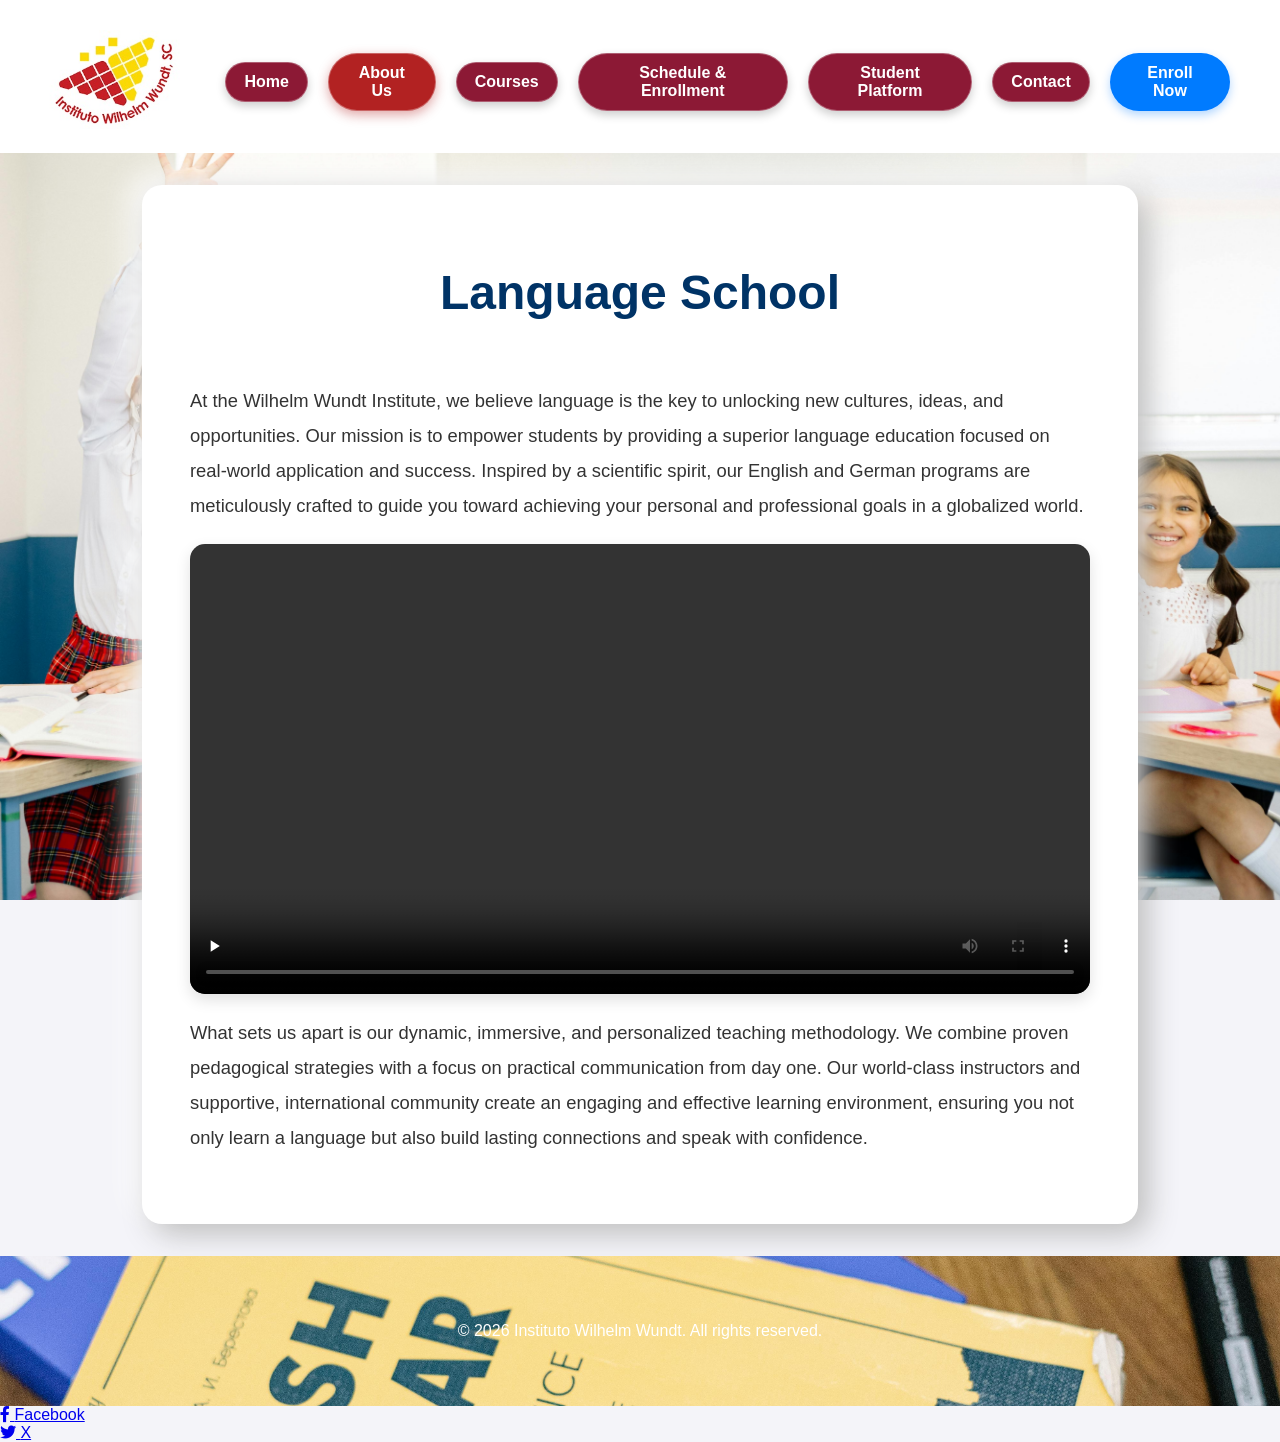
==== commit 4d4153e9: ""Update"" ====
--- a/about.html
+++ b/about.html
@@ -5,11 +5,10 @@
     <meta name="viewport" content="width=device-width, initial-scale=1.0">
     <title>Instituto Wilhelm Wundt - About Us</title>
     <link rel="stylesheet" href="assets/styles.css">
-    <link rel="stylesheet" href="assets/main_styles.css"> <!-- Ensure this is linked -->
     <link rel="stylesheet" href="assets/quienes_somos_effects.css">
     <link rel="stylesheet" href="https://cdnjs.cloudflare.com/ajax/libs/font-awesome/6.0.0-beta3/css/all.min.css">
 </head>
-<body class="dynamic-subtle-background">
+<body style="background-image: url('imagenes/5.jpg');">
     <header class="main-header">
         <div class="container">
             <div class="logo">
@@ -22,7 +21,7 @@
                 <a href="schedule.html">Schedule & Enrollment</a>
                 <a href="student_platform.html">Student Platform</a>
                 <a href="contact.html">Contact</a>
-                <a href="#" class="enroll-button">Enroll Now</a>
+                <a href="enrollment_form.html" class="enroll-button">Enroll Now</a>
             </nav>
             <button class="menu-toggle" aria-label="Toggle navigation">
                 <i class="fas fa-bars"></i>
@@ -40,7 +39,7 @@
 
             <!-- Video CIPM -->
             <div class="video-container animated-text-professional" style="animation-delay: 0.8s;">
-                <video controls style="width: 100%; border-radius: 15px; box-shadow: 0 6px 15px rgba(0,0,0,0.12);">
+                <video controls preload="none" style="width: 100%; border-radius: 15px; box-shadow: 0 6px 15px rgba(0,0,0,0.12);">
                     <source src="Video/videoEI.mp4" type="video/mp4">
                     Your browser does not support the video tag.
                 </video>
@@ -50,7 +49,7 @@
         </div>
     </main>
 
-    <footer class="main-footer" style="background-image: url('imagenes/footer_background.jpg');">
+    <footer class="main-footer" style="background-image: url('imagenes/1.jpg?v=1');">
         <div class="container">
             <p>&copy; 2026 Instituto Wilhelm Wundt. All rights reserved.</p>
         </div>
--- a/assets/styles.css
+++ b/assets/styles.css
@@ -1,779 +1,481 @@
-/* Estilos para el sitio web del CIPM */
-
-body, html {
+/* Estilos para main.html */
+
+html, body {
+    height: 100%;
     margin: 0;
     padding: 0;
+}
+
+body {
     font-family: 'Segoe UI', sans-serif;
-    height: 100%;
-    background-color: #f4f4f9; /* Fondo claro */
-}
-
-.site-header {
-    background-color: #001f3f; /* Azul marino oscuro */
-    padding: 10px 0;
-    position: fixed;
+    background-color: #f4f4f9;
+    color: #333;
+    display: flex;
+    flex-direction: column; /* Permite que los elementos hijos se apilen verticalmente */
+    background-image: url('../imagenes/backquienes.jpg'); /* Imagen de fondo alargada */
+    background-size: cover; /* Cubre todo el cuerpo */
+    background-position: center top; /* Centra horizontalmente, alinea arriba */
+    background-attachment: fixed; /* Fondo fijo al hacer scroll */
+}
+
+.container {
+    max-width: 1200px;
+    margin: 0 auto;
+    padding: 10px 20px;
+}
+
+main {
+    flex: 1; /* Permite que main ocupe el espacio restante */
+    display: flex;
+    flex-direction: column;
+}
+
+.pillars-section {
+    padding: 0;
+    margin-top: 0;
     width: 100%;
-    top: 0;
-    z-index: 1000;
-    box-shadow: 0 2px 10px rgba(0, 0, 0, 0.2);
-}
-
-.main-nav {
-    display: flex;
-    justify-content: center;
-    align-items: center;
-}
-
-.main-nav a {
-    color: #ffffff;
-    text-decoration: none;
-    margin: 0 10px;
-    font-weight: 600;
-    font-size: 1.1em;
-    padding: 10px 20px;
-    border-radius: 5px;
-    transition: background-color 0.3s ease, color 0.3s ease;
-}
-
-.main-nav a:hover {
-    background-color: #ffc107; /* Amarillo para el fondo del hover */
-    color: #001f3f; /* Texto oscuro en el hover */
-}
-
-.hero-container {
-    height: 100vh;
+    flex: 1; /* Permite que la sección ocupe el espacio restante dentro de main */
+    display: flex;
+    flex-direction: column;
+}
+
+.pillars-section h2 {
+    color: #003366;
+    font-size: 2.5em;
+    margin-bottom: 20px;
+    text-align: center;
+    padding-top: 20px;
+    flex-shrink: 0; /* Evita que el título se encoja */
+}
+
+.pillars-carousel {
     width: 100%;
-    position: relative; /* Context for the overlay */
+    height: auto; /* Se ajustará automáticamente */
+    flex: 1; /* Permite que el carrusel ocupe el espacio restante */
+}
+
+.pillars-carousel .swiper-slide {
     background-size: cover;
     background-position: center;
-}
-
-.hero-overlay {
+    display: flex;
+    align-items: center;
+    justify-content: center;
+    color: #ffffff;
+    text-align: center;
+    position: relative;
+}
+
+.pillars-carousel .slide-overlay {
     position: absolute;
     top: 0;
     left: 0;
     width: 100%;
     height: 100%;
-    background-color: rgba(0, 21, 41, 0.65); /* Dark overlay for text readability */
+    background-color: rgba(0, 0, 0, 0.6);
     display: flex;
     flex-direction: column;
     justify-content: center;
     align-items: center;
-    text-align: center;
-}
-
-.hero-logo {
-    height: 180px; /* Tamaño del logo en la página de inicio */
-    margin-top: 40px; /* Añade espacio arriba del logo */
-    margin-bottom: 20px; /* Espacio debajo del logo */
-}
-
-.hero-content {
+    padding: 20px;
+}
+
+.pillars-carousel .slide-overlay h3 {
+    font-size: 2.5em;
+    margin-bottom: 15px;
+    text-shadow: 2px 2px 8px rgba(0, 0, 0, 0.8);
+}
+
+.pillars-carousel .slide-overlay p {
+    font-size: 1.2em;
+    line-height: 1.6;
+    max-width: 800px;
+}
+
+.pillars-carousel .swiper-button-next, .pillars-carousel .swiper-button-prev {
     color: #ffffff;
-    max-width: 550px; /* Even smaller */
-    padding: 15px; /* Further reduced padding */
-    background-color: rgba(255, 255, 255, 0.03); /* Extremely subtle transparency */
-    backdrop-filter: blur(3px); /* Minimal blur */
-    border-radius: 8px; /* Slightly less rounded */
-    border: 1px solid rgba(255, 255, 255, 0.08); /* Almost invisible border */
-    box-shadow: 0 1px 5px rgba(0, 0, 0, 0.03); /* Very soft shadow */
-    margin-bottom: 40px;
-}
-
-.hero-content h1 {
-    font-size: 3.5em;
-    font-weight: 700;
-    margin-bottom: 20px;
-    text-shadow: 2px 2px 8px rgba(0, 0, 0, 0.7);
-}
-
-.hero-content p {
-    font-size: 1.5em;
-    font-weight: 300;
-    margin-bottom: 40px;
-}
-
-.hero-button {
-    background: linear-gradient(45deg, #007bff, #0056b3);
+    --swiper-navigation-size: 40px;
+}
+
+.pillars-carousel .swiper-pagination-bullet {
+    background: rgba(255, 255, 255, 0.7);
+}
+
+.pillars-carousel .swiper-pagination-bullet-active {
+    background: #ffffff;
+}
+
+.main-footer {
+    background-size: cover;
+    background-position: center;
     color: #ffffff;
-    padding: 18px 40px;
-    text-decoration: none;
-    font-size: 1.2em;
-    font-weight: 700;
-    letter-spacing: 1px;
-    border-radius: 50px; /* Pill shape */
-    border: none;
-    box-shadow: 0 5px 15px rgba(0, 0, 0, 0.3);
-    transition: all 0.3s ease;
-    text-transform: uppercase;
-}
-
-.hero-button:hover {
-    background: linear-gradient(45deg, #0056b3, #007bff);
-    box-shadow: 0 8px 25px rgba(0, 123, 255, 0.4);
-    transform: translateY(-4px);
-}
-
-/* Research Areas Section */
-.research-areas {
-    padding: 60px 20px;
-    background-color: #f4f4f9; /* Cambiado para que coincida con el fondo del body */
-}
-
-.research-areas h2 {
-    text-align: center;
-    font-size: 2.8em;
-    color: #003366;
-    margin-bottom: 50px;
-}
-
-.areas-grid {
-    display: grid;
-    grid-template-columns: repeat(auto-fit, minmax(280px, 1fr));
-    gap: 30px;
-    max-width: 1200px;
-    margin: 0 auto;
-}
-
-.area-card {
-    background-color: #ffffff;
-    border-radius: 10px;
-    box-shadow: 0 4px 20px rgba(0, 0, 0, 0.1);
-    padding: 30px;
-    text-align: center;
-    transition: transform 0.3s ease, box-shadow 0.3s ease;
-    border-top: 5px solid #0056b3;
-}
-
-.area-card:hover {
-    transform: translateY(-10px);
-    box-shadow: 0 10px 30px rgba(0, 0, 0, 0.15);
-}
-
-.area-card h3 {
-    font-size: 1.6em;
-    color: #003366;
-    margin-bottom: 15px;
-}
-
-.area-card p {
-    font-size: 1em;
-    line-height: 1.6;
-    color: #555;
-}
-
-/* Styles for Caja de Herramientas page */
-.page-content {
-    padding-top: 100px; /* Ajuste para el header fijo */
-    padding-bottom: 60px;
-    position: relative; /* Para el overlay de fondo */
-    z-index: 1; /* Asegura que el contenido esté sobre el overlay */
-}
-
-.page-title {
-    text-align: center;
-    font-size: 3em;
-    color: #003366;
-    margin-bottom: 10px;
-}
-
-.page-subtitle {
-    text-align: center;
-    font-size: 1.2em;
-    color: #555;
-    margin-bottom: 50px;
-}
-
-.toolbox-grid {
-    display: grid;
-    grid-template-columns: repeat(auto-fit, minmax(300px, 1fr));
-    gap: 30px;
-    max-width: 1200px;
-    margin: 0 auto;
-}
-
-.tool-card {
-    background-color: #ffffff;
-    border-radius: 10px;
-    box-shadow: 0 4px 20px rgba(0, 0, 0, 0.1);
-    padding: 30px;
-    text-align: center;
-    transition: transform 0.3s ease, box-shadow 0.3s ease;
-    border-top: 5px solid #0056b3; /* Color de acento */
-}
-
-.tool-card:hover {
-    transform: translateY(-10px);
-    box-shadow: 0 10px 30px rgba(0, 0, 0, 0.15);
-}
-
-.tool-icon {
-    font-size: 3em;
-    color: #0056b3; /* Color del icono */
-    margin-bottom: 20px;
-}
-
-.tool-title {
-    font-size: 1.8em;
-    color: #003366;
-    margin-bottom: 10px;
-}
-
-.tool-description {
-    font-size: 1em;
-    line-height: 1.6;
-    color: #555;
-    margin-bottom: 20px;
-}
-
-.tool-button {
-    display: inline-block;
-    background-color: #0056b3; /* Color del botón */
-    color: #ffffff;
-    padding: 12px 25px;
-    border-radius: 5px;
-    text-decoration: none;
-    font-weight: 600;
-    transition: background-color 0.3s ease;
-}
-
-.tool-button:hover {
-    background-color: #003366; /* Color del botón al pasar el ratón */
-}
-
-/* Calculator Specific Styles */
-.calculator-section {
-    background-color: #ffffff;
-    padding: 40px;
-    border-radius: 10px;
-    box-shadow: 0 4px 20px rgba(0, 0, 0, 0.1);
-    max-width: 800px;
-    margin: 40px auto;
-}
-
-.input-group {
-    margin-bottom: 20px;
-}
-
-.input-group label {
-    display: block;
-    margin-bottom: 8px;
-    font-weight: 600;
-    color: #003366;
-}
-
-.input-group input[type="number"],
-.input-group input[type="date"],
-.input-group select {
-    width: calc(100% - 20px); /* Ajusta el ancho */
-    padding: 10px;
-    border: 1px solid #ccc;
-    border-radius: 5px;
-    font-size: 1em;
-}
-
-.input-group input[type="number"]:focus,
-.input-group input[type="date"]:focus,
-.input-group select:focus {
-    border-color: #0056b3;
-    outline: none;
-    box-shadow: 0 0 5px rgba(0, 86, 179, 0.3);
-}
-
-.results-section {
-    margin-top: 30px;
-    padding-top: 20px;
-    border-top: 1px solid #eee;
-}
-
-.results-section h3 {
-    color: #003366;
-    margin-bottom: 15px;
-}
-
-.results-section p {
-    font-size: 1.1em;
-    margin-bottom: 10px;
-}
-
-.results-section span {
-    font-weight: 600;
-    color: #0056b3;
-}
-
-canvas {
-    max-width: 100%;
-    height: auto;
-    margin-top: 20px;
-}
-
-/* New styles for calculator-header */
-.calculator-header {
-    background-color: transparent; /* Fondo transparente */
-    padding: 20px 0;
-    text-align: center;
-    position: relative;
-    z-index: 999; /* Asegura que esté por encima del contenido */
-}
-
-.calculator-header .container {
-    display: flex;
-    flex-direction: column; /* Apila el logo y la navegación */
-    align-items: center; /* Centra horizontalmente */
-}
-
-.calculator-header .logo {
-    margin-bottom: 15px; /* Espacio entre el logo y la navegación */
-}
-
-.calculator-header .logo img {
-    height: 50px; /* Tamaño del logo en la calculadora */
-    filter: brightness(0); /* Para que el logo sea oscuro */
-}
-
-.calculator-header .main-nav a {
-    color: #003366; /* Color de texto para los enlaces del menú */
-    border-color: #003366; /* Color del borde para los enlaces del menú */
-}
-
-.calculator-header .main-nav a:hover {
-    background-color: #003366; /* Fondo del hover */
-    color: #ffffff; /* Texto del hover */
-}
-
-.page-content {
-    padding-top: 20px; /* Ajusta el padding superior para el contenido de la página */
-}
-
-/* Styles for back-button */
-.back-button {
-    display: inline-block;
-    background-color: #0056b3; /* Color principal */
-    color: #ffffff;
-    padding: 10px 20px;
-    border-radius: 5px;
-    text-decoration: none;
-    font-weight: 600;
-    margin-bottom: 20px; /* Espacio debajo del botón */
-    transition: background-color 0.3s ease, transform 0.2s ease;
-}
-
-.back-button:hover {
-    background-color: #003366; /* Color al pasar el ratón */
-    transform: translateY(-2px);
-}
-
-/* New styles for thematic area and indicators */
-.thematic-area-section {
-    margin-top: 30px;
-    padding: 20px;
-    border: 1px solid #e0e0e0;
-    border-radius: 8px;
-    background-color: #f9f9f9;
-}
-
-.thematic-area-section h2 {
-    color: #003366;
+    text-align: center;
+    padding: 40px 0;
     margin-top: 0;
-    margin-bottom: 25px;
-    text-align: center;
-    font-size: 1.8em;
-}
-
-.indicator-group {
-    display: grid;
-    grid-template-columns: repeat(auto-fit, minmax(250px, 1fr));
-    gap: 20px;
-    margin-bottom: 30px;
-    padding-bottom: 20px;
-    border-bottom: 1px dashed #e0e0e0;
-}
-
-.indicator-group:last-child {
-    border-bottom: none;
-    margin-bottom: 0;
-    padding-bottom: 0;
-}
-
-.global-index-container {
-    text-align: center;
-    margin-top: 30px;
-    margin-bottom: 30px;
-}
-
-.global-index-container p {
-    font-size: 1.5em;
-    font-weight: 700;
-    color: #003366;
-}
-
-.semaforo {
-    display: inline-block;
-    padding: 8px 15px;
-    border-radius: 5px;
-    color: #ffffff;
-    font-weight: 700;
-    min-width: 80px;
-    text-align: center;
-}
-
-.semaforo-rojo {
-    background-color: #dc3545; /* Rojo */
-}
-
-.semaforo-amarillo {
-    background-color: #ffc107; /* Amarillo */
-    color: #333; /* Texto oscuro para contraste */
-}
-
-.semaforo-verde {
-    background-color: #28a745; /* Verde */
-}
-
-.chart-container {
-    display: flex;
-    flex-wrap: wrap;
-    justify-content: space-around;
-    gap: 20px;
-    margin-top: 30px;
-}
-
-.chart-container canvas {
-    flex: 1 1 45%; /* Permite que los gráficos se ajusten y ocupen casi la mitad del ancho */
-    min-width: 300px; /* Ancho mínimo para evitar que se hagan demasiado pequeños */
-    max-width: 100%;
-    height: auto;
-}
-
-@media (max-width: 768px) {
-    .chart-container canvas {
-        flex: 1 1 100%; /* En pantallas pequeñas, los gráficos ocupan todo el ancho */
-    }
-}
-
-
-
-
-/* Styles for toolbox categories */
-.toolbox-categories {
-    max-width: 1200px;
-    margin: 0 auto;
-}
-
-/* Styles from main_styles.css for header standardization */
+    flex-shrink: 0; /* Evita que el footer se encoja */
+}
+
 .main-header {
     background-color: #ffffff;
     padding: 20px 0 10px 0;
     text-align: center;
     position: relative;
     overflow: hidden;
-    flex-shrink: 0; /* Evita que el header se encoja */
-}
-
+    flex-shrink: 0;
+    display: flex;
+    justify-content: space-between;
+    align-items: center;
+    flex-wrap: wrap;
+}
 .main-header .container {
     max-width: 1200px;
     margin: 0 auto;
     padding: 10px 20px;
-}
-
+    display: flex;
+    justify-content: center; /* Centra el contenido del header */
+    align-items: center;
+    width: 100%;
+    gap: 30px; /* Espacio entre el logo y la navegación */
+}
 .main-header .logo {
     position: relative;
     display: inline-block;
+    margin-bottom: 0;
+}
+.main-header .logo img {
+    max-height: 100px;
+    width: auto;
+    max-width: 100%;
+}
+.main-nav {
+    display: flex;
+    justify-content: center;
+    align-items: center;
+    padding-bottom: 0;
+}
+.main-nav a {
+    margin: 0 10px; /* Espacio entre los botones */
+    padding: 10px 18px; /* Aumentar un poco el padding horizontal */
+    border-radius: 30px; /* Bordes más redondeados */
+    background-color: rgba(128, 0, 32, 0.9); /* Color guinda semi-transparente */
+    color: #ffffff; /* Color del texto */
+    text-decoration: none;
+    font-weight: 600; /* Fuente un poco menos bold */
+    transition: background-color 0.3s ease, transform 0.3s ease, box-shadow 0.3s ease;
+    box-shadow: 0 4px 10px rgba(0, 0, 0, 0.2); /* Sombra sutil */
+    border: 1px solid rgba(255, 255, 255, 0.3); /* Borde sutil */
+}
+
+.main-nav a:hover {
+    background-color: rgba(165, 42, 42, 0.95); /* Guinda más claro al pasar el ratón */
+    transform: translateY(-3px); /* Efecto de elevación más pronunciado */
+    box-shadow: 0 6px 15px rgba(0, 0, 0, 0.3); /* Sombra más pronunciada */
+}
+
+.main-nav a.active {
+    background-color: #B22222; /* Guinda más brillante para el botón activo (FireBrick) */
+    box-shadow: 0 4px 12px rgba(178, 34, 34, 0.4); /* Sombra para el activo */
+}
+.menu-toggle {
+    display: none;
+    background: none;
+    border: none;
+    color: #003366; /* Dark blue for hamburger icon */
+    font-size: 2rem;
+    cursor: pointer;
+    padding: 10px;
+    z-index: 1000; /* Ensure it's above other content */
+}
+
+@media (max-width: 768px) {
+    body {
+        font-size: 95%; /* Reduce base font size by 5% */
+    }
+    .main-header {
+        padding: 10px 20px;
+    }
+    .main-header .container {
+        flex-wrap: nowrap;
+    }
+    .main-nav {
+        display: none;
+        flex-direction: column;
+        width: 100%;
+        background-color: rgba(255, 255, 255, 0.98); /* More opaque background */
+        backdrop-filter: blur(10px);
+        -webkit-backdrop-filter: blur(10px);
+        position: absolute;
+        top: 100%;
+        left: 0;
+        padding: 10px 0;
+        box-shadow: 0 2px 10px rgba(0, 0, 0, 0.1);
+        z-index: 998; /* Below menu-toggle but above content */
+        transform: translateY(-100%); /* Start off-screen */
+        transition: transform 0.3s ease-out; /* Smooth transition */
+    }
+    .main-nav.active {
+        display: flex;
+        transform: translateY(0);
+    }
+    .main-nav a {
+        margin: 10px 0;
+        padding: 15px;
+        width: 100%;
+        text-align: center;
+        border-bottom: 1px solid #eee;
+        color: #003366;
+        background-color: transparent; /* Eliminar fondo de botón en móvil */
+        transform: none; /* Eliminar efecto de elevación */
+        border-radius: 0; /* Eliminar bordes redondeados */
+    }
+    .main-nav a:last-child {
+        border-bottom: none;
+    }
+    .menu-toggle {
+        display: block;
+    }
+
+    /* Video size adjustment for mobile */
+    .video-container {
+        max-width: 100% !important; /* Ensure it takes full width */
+        margin: 20px auto !important; /* Adjust margin */
+    }
+    .video-container video {
+        width: 100%; /* Make the video element itself take full width */
+        height: auto;
+    }
+}
+
+.main-content { max-width: 900px; margin: 2rem auto; padding: 3rem; background: #ffffff; border-radius: 20px; box-shadow: 10px 10px 30px #bebebe, -10px -10px 30px #ffffff; }
+.page-header { text-align: center; margin-bottom: 30px; }
+.page-header h1 { font-size: 3rem; color: #003366; margin-bottom: 15px; font-weight: 700; }
+.page-header p { color: #555; font-size: 1.3rem; line-height: 1.6; }
+
+.description-section p { font-size: 1.15rem; line-height: 1.9; color: #333; margin-bottom: 20px; }
+
+/* New styles for Wil Language Institute */
+
+.main-nav a.enroll-button {
+    background-color: #007bff; /* Azul vibrante para "Enroll Now" */
+    box-shadow: 0 4px 10px rgba(0, 123, 255, 0.3); /* Sombra azul */
+    border: 1px solid rgba(0, 123, 255, 0.5); /* Borde azul */
+}
+
+.main-nav a.enroll-button:hover {
+    background-color: #0056b3; /* Azul más oscuro al pasar el ratón */
+    box-shadow: 0 6px 15px rgba(0, 123, 255, 0.4); /* Sombra azul más pronunciada */
+}
+
+.enroll-button-small {
+    background-color: #28a745;
+    color: white;
+    padding: 8px 15px;
+    border-radius: 4px;
+    text-decoration: none;
+    font-size: 0.9em;
+    transition: background-color 0.3s ease;
+}
+
+.enroll-button-small:hover {
+    background-color: #218838;
+}
+
+.action-btn {
+    display: flex;
+    justify-content: center;
+    align-items: center;
+    padding: 5px; /* Add some padding around the button */
+}
+
+/* Courses Section */
+.courses-section {
+    padding: 40px 0;
+    text-align: center;
+}
+
+.courses-section h2 {
+    color: #333;
+    margin-bottom: 30px;
+    font-size: 2.5em;
+}
+
+.language-category {
+    margin-bottom: 50px;
+}
+
+.language-category h3 {
+    color: #003366;
+    font-size: 2em;
+    margin-bottom: 25px;
+    border-bottom: 2px solid #eee;
+    padding-bottom: 10px;
+    display: inline-block;
+}
+
+.course-list {
+    display: grid;
+    grid-template-columns: repeat(auto-fit, minmax(300px, 1fr));
+    gap: 30px;
+    justify-content: center;
+}
+
+.course-card {
+    background-color: #fff;
+    border-radius: 8px;
+    box-shadow: 0 4px 8px rgba(0,0,0,0.1);
+    padding: 25px;
+    text-align: left;
+    transition: transform 0.3s ease, box-shadow 0.3s ease;
+}
+
+.course-card:hover {
+    transform: translateY(-5px);
+    box-shadow: 0 8px 16px rgba(0,0,0,0.2);
+}
+
+.course-card h4 {
+    color: #007bff;
+    font-size: 1.5em;
+    margin-top: 0;
+    margin-bottom: 15px;
+}
+
+.course-card p {
+    font-size: 1em;
+    line-height: 1.6;
+    color: #555;
+    margin-bottom: 15px;
+}
+
+.course-card ul {
+    list-style: disc;
+    margin-left: 20px;
     margin-bottom: 20px;
-}
-
-.main-header .logo img {
-    max-height: 160px;
-    width: auto;
-    max-width: 80%;
-}
-
-.main-header .logo::before {
-    content: '';
-    position: absolute;
-    top: 0;
-    left: -150%;
-    width: 70%;
-    height: 100%;
-    background: linear-gradient(90deg, transparent, rgba(255, 255, 255, 0.4), transparent);
-    transform: skewX(-25deg);
-    animation: shine 5s infinite linear;
-}
-
-@keyframes shine {
-    0% { left: -150%; }
-    100% { left: 150%; }
-}
-
-
-
-.page-nav {
-    display: flex;
-    justify-content: center;
-    align-items: center;
-    padding: 10px 20px; /* Increased padding for the glassmorphism box */
-    background: rgba(255, 255, 255, 0.15); /* Semi-transparent white background */
-    backdrop-filter: blur(10px); /* Apply blur effect */
-    -webkit-backdrop-filter: blur(10px); /* For Safari support */
-    border-radius: 15px; /* Rounded corners for the box */
-    border: 1px solid rgba(255, 255, 255, 0.2); /* Subtle white border */
-    box-shadow: 0 4px 30px rgba(0, 0, 0, 0.1); /* Soft shadow */
-    margin: 0 auto; /* Center the navigation box */
-    max-width: fit-content; /* Adjust width to content */
-}
-
-.page-nav a {
-    color: #003366; /* Dark blue text for better contrast on light glass */
-    text-decoration: none;
-    margin: 0 10px;
-    font-weight: 600;
+    color: #666;
+}
+
+.course-card ul li {
+    margin-bottom: 5px;
+}
+
+/* Schedule Section */
+.schedule-section {
+    padding: 40px 0;
+    text-align: center;
+}
+.schedule-section h2 {
+    color: #333;
+    margin-bottom: 30px;
+    font-size: 2.5em;
+}
+.schedule-table-container {
+    max-width: 900px;
+    margin: 0 auto;
+    overflow-x: auto;
+    background-color: #fff;
+    border-radius: 8px;
+    box-shadow: 0 4px 8px rgba(0,0,0,0.1);
+    padding: 20px;
+}
+.schedule-table {
+    width: 100%;
+    border-collapse: collapse;
+    margin-bottom: 30px;
+}
+.schedule-table th, .schedule-table td {
+    border: 1px solid #ddd;
+    padding: 12px 15px;
+    text-align: left;
+    font-size: 1em;
+}
+.schedule-table th {
+    background-color: #f2f2f2;
+    color: #555;
+    font-weight: bold;
+    text-transform: uppercase;
+}
+.schedule-table tr:nth-child(even) {
+    background-color: #f9f9f9;
+}
+.schedule-table tr:hover {
+    background-color: #f1f1f1;
+}
+.enrollment-info {
+    margin-top: 40px;
+    padding: 20px;
+    background-color: #e9f7ef; /* Light green background */
+    border-left: 5px solid #28a745; /* Green border */
+    border-radius: 5px;
+    text-align: left;
+}
+.enrollment-info h3 {
+    color: #28a745;
+    margin-bottom: 15px;
+}
+.enrollment-info p {
     font-size: 1.1em;
-    padding: 8px 15px; /* Slightly reduced padding for links inside the box */
-    border-radius: 8px; /* Slightly more rounded links */
-    border: 2px solid transparent;
-    transition: all 0.3s ease;
-}
-
-.page-nav a:hover {
-    border-color: #0056b3;
-    background-color: rgba(0, 86, 179, 0.1); /* Lighter blue background on hover */
-}
-
-/* Social Ribbon Styles */
-.social-ribbon {
-    position: fixed;
-    top: 50%;
-    right: 0;
-    transform: translateY(-50%);
-    z-index: 1000;
-}
-
-.social-ribbon a {
-    display: flex;
-    align-items: center;
-    background: rgba(0, 0, 0, 0.5); /* Dark semi-transparent background */
+    line-height: 1.6;
+    color: #333;
+}
+.enrollment-info a {
+    display: inline-block;
+    margin-top: 20px;
+    padding: 10px 25px;
+    background-color: #007bff;
     color: white;
     text-decoration: none;
-    padding: 10px 15px;
-    border-top-left-radius: 8px;
-    border-bottom-left-radius: 8px;
-    transition: all 0.3s ease;
-    backdrop-filter: blur(5px); /* Glassmorphism effect */
-    -webkit-backdrop-filter: blur(5px);
-    border: 1px solid rgba(255, 255, 255, 0.2);
-    border-right: none;
-}
-
-.social-ribbon a:hover {
-    background: rgba(0, 0, 0, 0.7); /* Darker on hover */
-    transform: translateX(-5px); /* Slight move on hover */
-}
-
-.social-ribbon i {
-    font-size: 1.5rem;
-    margin-right: 10px;
-}
-
-.social-ribbon span {
-    font-weight: bold;
-}
-
-/* Specific ribbon colors */
-.facebook-ribbon a {
-    background: rgba(24, 119, 242, 0.7); /* Facebook blue with transparency */
-    border-color: rgba(24, 119, 242, 0.8);
-}
-
-.facebook-ribbon a:hover {
-    background: rgba(24, 119, 242, 0.9);
-}
-
-.twitter-ribbon {
-    top: 60%; /* Adjust position to be below Facebook */
-}
-
-.twitter-ribbon a {
-    background: rgba(29, 161, 242, 0.7); /* Twitter blue with transparency */
-    border-color: rgba(29, 161, 242, 0.8);
-}
-
-.twitter-ribbon a:hover {
-    background: rgba(29, 161, 242, 0.9);
-}
-
-.menu-toggle {
-    display: none; /* Hidden by default on large screens */
-}
-
-/* Responsive Design */
-/* Responsive Design */
-@media (max-width: 1200px) {
-    .container, .main-header .container, .site-footer .container {
-        max-width: 960px;
-    }
-    .hero-content h1 {
-        font-size: 3em;
-    }
-    .hero-content p {
-        font-size: 1.3em;
-    }
-    .areas-grid, .toolbox-grid, .publication-grid, .objective-grid, .investigator-grid, .team-grid, .events-list {
-        grid-template-columns: repeat(auto-fit, minmax(250px, 1fr));
-        gap: 25px;
-    }
-    .footer-section {
-        min-width: 220px;
-    }
-}
-
-@media (max-width: 992px) {
-    .container, .main-header .container, .site-footer .container {
-        max-width: 720px;
-    }
-    .main-nav a {
-        margin: 0 8px;
-        font-size: 1em;
-        padding: 8px 15px;
-    }
-    .hero-content h1 {
-        font-size: 2.8em;
-    }
-    .hero-content p {
-        font-size: 1.1em;
-    }
-    .areas-grid, .toolbox-grid, .publication-grid, .objective-grid, .investigator-grid, .team-grid, .events-list {
-        grid-template-columns: repeat(auto-fit, minmax(220px, 1fr));
-        gap: 20px;
-    }
-    .page-title {
-        font-size: 2.5em;
-    }
-    .page-subtitle {
-        font-size: 1.1em;
-    }
-    .footer-section {
-        min-width: 200px;
-        margin: 15px;
-    }
-}
-
-    .site-header {
-        padding: 10px 20px;
-    }
-    .hero-content h1 {
-        font-size: 2.5em;
-    }
-    .hero-content p {
-        font-size: 1.2em;
-    }
-    .areas-grid, .toolbox-grid, .publication-grid, .objective-grid, .investigator-grid, .team-grid, .events-list {
-        grid-template-columns: 1fr;
-        gap: 15px;
-    }
-    .page-title {
-        font-size: 2.2em;
-    }
-    .footer-section {
-        min-width: 100%;
-        text-align: center;
-        margin: 10px 0;
-    }
-    .footer-section h3 {
-        border-bottom: none;
-        padding-bottom: 0;
-        margin-bottom: 10px;
-    }
-    .social-ribbon {
-        display: none; /* Hide social ribbon on small screens */
-    }
-    .event-card {
-        flex-direction: column;
-        align-items: center;
-    }
-    .event-date {
-        margin-right: 0;
-        margin-bottom: 15px;
-    }
-    .about-section .team-member {
-        flex-direction: column;
-        text-align: center;
-    }
-    .about-section .team-member img {
-        margin-right: 0;
-        margin-bottom: 15px;
-    }
-    .contact-form-container, .scenario-simulator-section, .perception-simulator-section, .financial-simulator-section, .narrative-generator-section, .project-prioritization-section, .benchmarking-section, .political-risk-calculator-section, .roi-calculator-section, .available-funds-calculator-section, .management-indicators-calculator-section, .work-progress-calculator-section, .presentation-section, .about-section {
-        padding: 20px;
-        margin: 20px auto;
-    }
-    .contact-form-container input[type="text"],
-    .contact-form-container input[type="email"],
-    .contact-form-container textarea,
-    .scenario-simulator-section input[type="number"],
-    .scenario-simulator-section select,
-    .perception-simulator-section input[type="range"],
-    .financial-simulator-section input[type="number"],
-    .narrative-generator-section textarea,
-    .project-prioritization-section input[type="text"],
-    .project-prioritization-section input[type="number"],
-    .project-prioritization-section select,
-    .benchmarking-section input[type="text"],
-    .benchmarking-section input[type="number"],
-    .benchmarking-section select,
-    .political-risk-calculator-section input[type="number"],
-    .political-risk-calculator-section select,
-    .roi-calculator-section input[type="number"],
-    .available-funds-calculator-section input[type="number"],
-    .management-indicators-calculator-section input[type="number"],
-    .work-progress-calculator-section input[type="number"] {
-        width: 100%;
-    }
-}
-
-@media (max-width: 576px) {
-    .site-header {
-        padding: 10px 15px;
-    }
-    .hero-logo {
-        height: 100px;
-    }
-    .hero-content h1 {
-        font-size: 2em;
-    }
-    .hero-content p {
-        font-size: 1em;
-    }
-    .hero-button {
-        padding: 15px 30px;
-        font-size: 1em;
-    }
-    .research-areas h2, .toolbox-section h2, .events-section h2, .team-section h2, .objectives-section h2, .investigators-section h2, .contact-form-section h2 {
-        font-size: 2em;
-        margin-bottom: 30px;
-    }
-    .page-title {
-        font-size: 1.8em;
-    }
-    .page-subtitle {
-        font-size: 1em;
-        margin-bottom: 30px;
-    }
-    .area-card, .tool-card, .publication-card, .objective-card, .investigator-card, .team-member-card, .event-card, .contact-section, .scenario-simulator-section, .perception-simulator-section, .financial-simulator-section, .narrative-generator-section, .project-prioritization-section, .benchmarking-section, .political-risk-calculator-section, .roi-calculator-section, .available-funds-calculator-section, .management-indicators-calculator-section, .work-progress-calculator-section, .presentation-section, .about-section {
-        padding: 15px;
-    }
-    .footer-section {
-        margin: 10px 0;
-    }
-}
-@media (max-width: 576px) {
-    .hero-logo {
-        height: 100px; /* Smaller height for mobile */
-        width: auto; /* Maintain aspect ratio */
-    }
-}
-
-@media (max-width: 768px) {
-    .main-content {
-        padding: 1.5rem 1rem 3rem 1rem; /* Reduced horizontal padding for small screens */
-    }
+    border-radius: 5px;
+    transition: background-color 0.3s ease;
+}
+.enrollment-info a:hover {
+    background-color: #0056b3;
+}
+
+/* Student Platform Section */
+.platform-section {
+    padding: 40px 0;
+    text-align: center;
+}
+.platform-section h2 {
+    color: #333;
+    margin-bottom: 30px;
+    font-size: 2.5em;
+}
+.platform-content {
+    max-width: 800px;
+    margin: 0 auto;
+    background-color: #fff;
+    border-radius: 8px;
+    box-shadow: 0 4px 8px rgba(0,0,0,0.1);
+    padding: 30px;
+    text-align: left;
+}
+.platform-content p {
+    font-size: 1.1em;
+    line-height: 1.6;
+    color: #555;
+    margin-bottom: 20px;
+}
+.platform-content ul {
+    list-style: disc;
+    margin-left: 20px;
+    margin-bottom: 20px;
+    color: #555;
+}
+.platform-content ul li {
+    margin-bottom: 10px;
+    font-size: 1.05em;
+}
+.platform-content .platform-link {
+    display: inline-block;
+    margin-top: 20px;
+    padding: 12px 30px;
+    background-color: #007bff;
+    color: white;
+    text-decoration: none;
+    border-radius: 5px;
+    font-size: 1.1em;
+    transition: background-color 0.3s ease;
+}
+.platform-content .platform-link:hover {
+    background-color: #0056b3;
 }
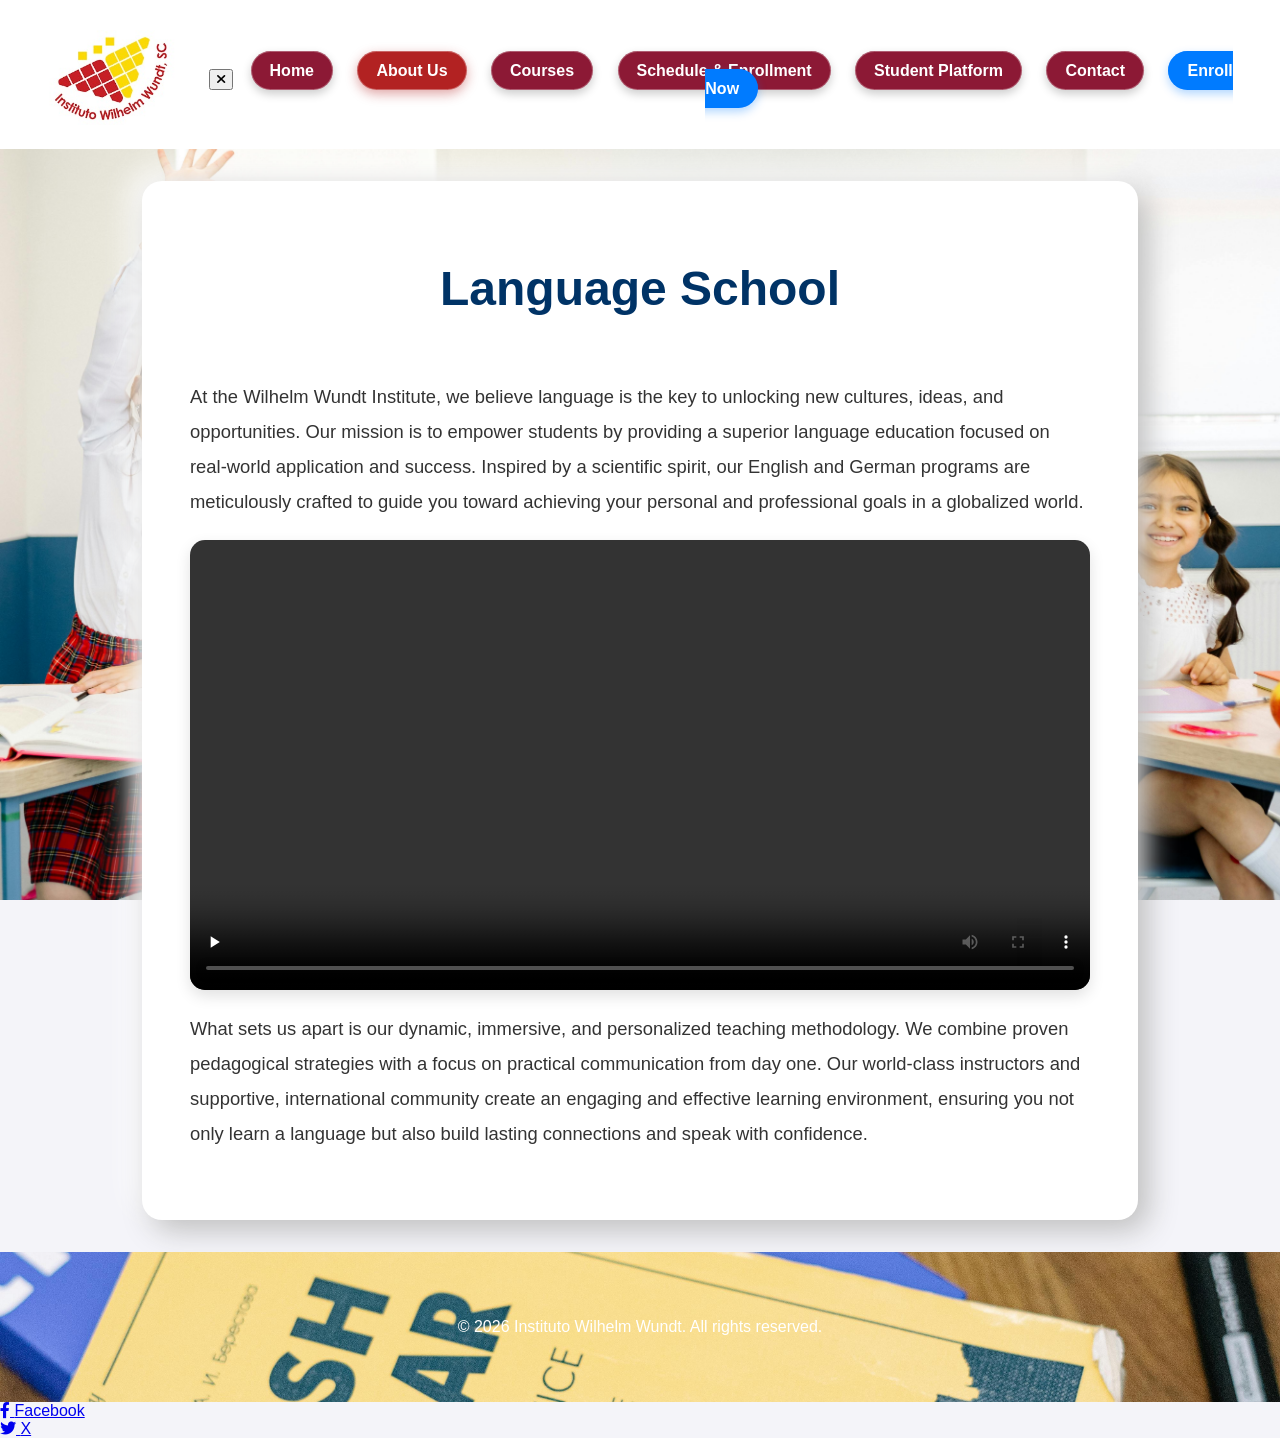
==== commit 8c643cd8: ""OverlayMenu"" ====
--- a/about.html
+++ b/about.html
@@ -15,13 +15,18 @@
                 <img src="imagenes/willogo.jpg" alt="Instituto Wilhelm Wundt Logo">
             </div>
             <nav class="main-nav">
-                <a href="index.html">Home</a>
-                <a href="about.html" class="active">About Us</a>
-                <a href="courses.html">Courses</a>
-                <a href="schedule.html">Schedule & Enrollment</a>
-                <a href="student_platform.html">Student Platform</a>
-                <a href="contact.html">Contact</a>
-                <a href="enrollment_form.html" class="enroll-button">Enroll Now</a>
+                <button class="close-menu" aria-label="Close navigation">
+                    <i class="fas fa-times"></i>
+                </button>
+                <div class="nav-links">
+                    <a href="index.html">Home</a>
+                    <a href="about.html" class="active">About Us</a>
+                    <a href="courses.html">Courses</a>
+                    <a href="schedule.html">Schedule & Enrollment</a>
+                    <a href="student_platform.html">Student Platform</a>
+                    <a href="contact.html">Contact</a>
+                    <a href="enrollment_form.html" class="enroll-button">Enroll Now</a>
+                </div>
             </nav>
             <button class="menu-toggle" aria-label="Toggle navigation">
                 <i class="fas fa-bars"></i>
@@ -71,10 +76,16 @@
         document.addEventListener('DOMContentLoaded', function () {
             const menuToggle = document.querySelector('.menu-toggle');
             const mainNav = document.querySelector('.main-nav');
+            const closeMenu = document.querySelector('.close-menu'); // New selector
 
             if (menuToggle && mainNav) {
                 menuToggle.addEventListener('click', function () {
-                    mainNav.classList.toggle('active');
+                    mainNav.classList.add('active'); // Add active class
+                });
+            }
+            if (closeMenu && mainNav) { // New event listener for close button
+                closeMenu.addEventListener('click', function () {
+                    mainNav.classList.remove('active'); // Remove active class
                 });
             }
         });
--- a/assets/styles.css
+++ b/assets/styles.css
@@ -183,6 +183,7 @@
     font-size: 2rem;
     cursor: pointer;
     padding: 10px;
+    position: relative; /* Make z-index effective */
     z-index: 1000; /* Ensure it's above other content */
 }
 
@@ -197,35 +198,42 @@
         flex-wrap: nowrap;
     }
     .main-nav {
-        display: none;
-        flex-direction: column;
+        position: fixed; /* Full screen overlay */
+        top: 0;
+        left: 0;
         width: 100%;
+        height: 100%;
         background-color: rgba(255, 255, 255, 0.98); /* More opaque background */
         backdrop-filter: blur(10px);
         -webkit-backdrop-filter: blur(10px);
-        position: absolute;
-        top: 100%;
-        left: 0;
-        padding: 10px 0;
-        box-shadow: 0 2px 10px rgba(0, 0, 0, 0.1);
-        z-index: 998; /* Below menu-toggle but above content */
-        transform: translateY(-100%); /* Start off-screen */
+        display: flex; /* Always flex, but hidden by transform */
+        flex-direction: column;
+        justify-content: center; /* Center links vertically */
+        align-items: center; /* Center links horizontally */
+        z-index: 1000; /* Ensure it's above everything */
+        transform: translateX(100%); /* Hide off-screen to the right */
         transition: transform 0.3s ease-out; /* Smooth transition */
     }
     .main-nav.active {
+        transform: translateX(0); /* Slide in from the right */
+    }
+    .main-nav .nav-links {
         display: flex;
-        transform: translateY(0);
+        flex-direction: column;
+        align-items: center;
+        width: 100%;
     }
     .main-nav a {
         margin: 10px 0;
         padding: 15px;
-        width: 100%;
+        width: 80%; /* Make links take up more width */
+        max-width: 300px; /* Limit max width */
         text-align: center;
         border-bottom: 1px solid #eee;
         color: #003366;
-        background-color: transparent; /* Eliminar fondo de botón en móvil */
-        transform: none; /* Eliminar efecto de elevación */
-        border-radius: 0; /* Eliminar bordes redondeados */
+        background-color: transparent;
+        transform: none;
+        border-radius: 0;
     }
     .main-nav a:last-child {
         border-bottom: none;
@@ -233,14 +241,25 @@
     .menu-toggle {
         display: block;
     }
+    .close-menu {
+        position: absolute;
+        top: 20px;
+        right: 20px;
+        background: none;
+        border: none;
+        font-size: 2rem;
+        color: #003366;
+        cursor: pointer;
+        z-index: 1001; /* Ensure it's above the menu */
+    }
 
     /* Video size adjustment for mobile */
     .video-container {
-        max-width: 100% !important; /* Ensure it takes full width */
-        margin: 20px auto !important; /* Adjust margin */
+        max-width: 100% !important;
+        margin: 20px auto !important;
     }
     .video-container video {
-        width: 100%; /* Make the video element itself take full width */
+        width: 100%;
         height: auto;
     }
 }
